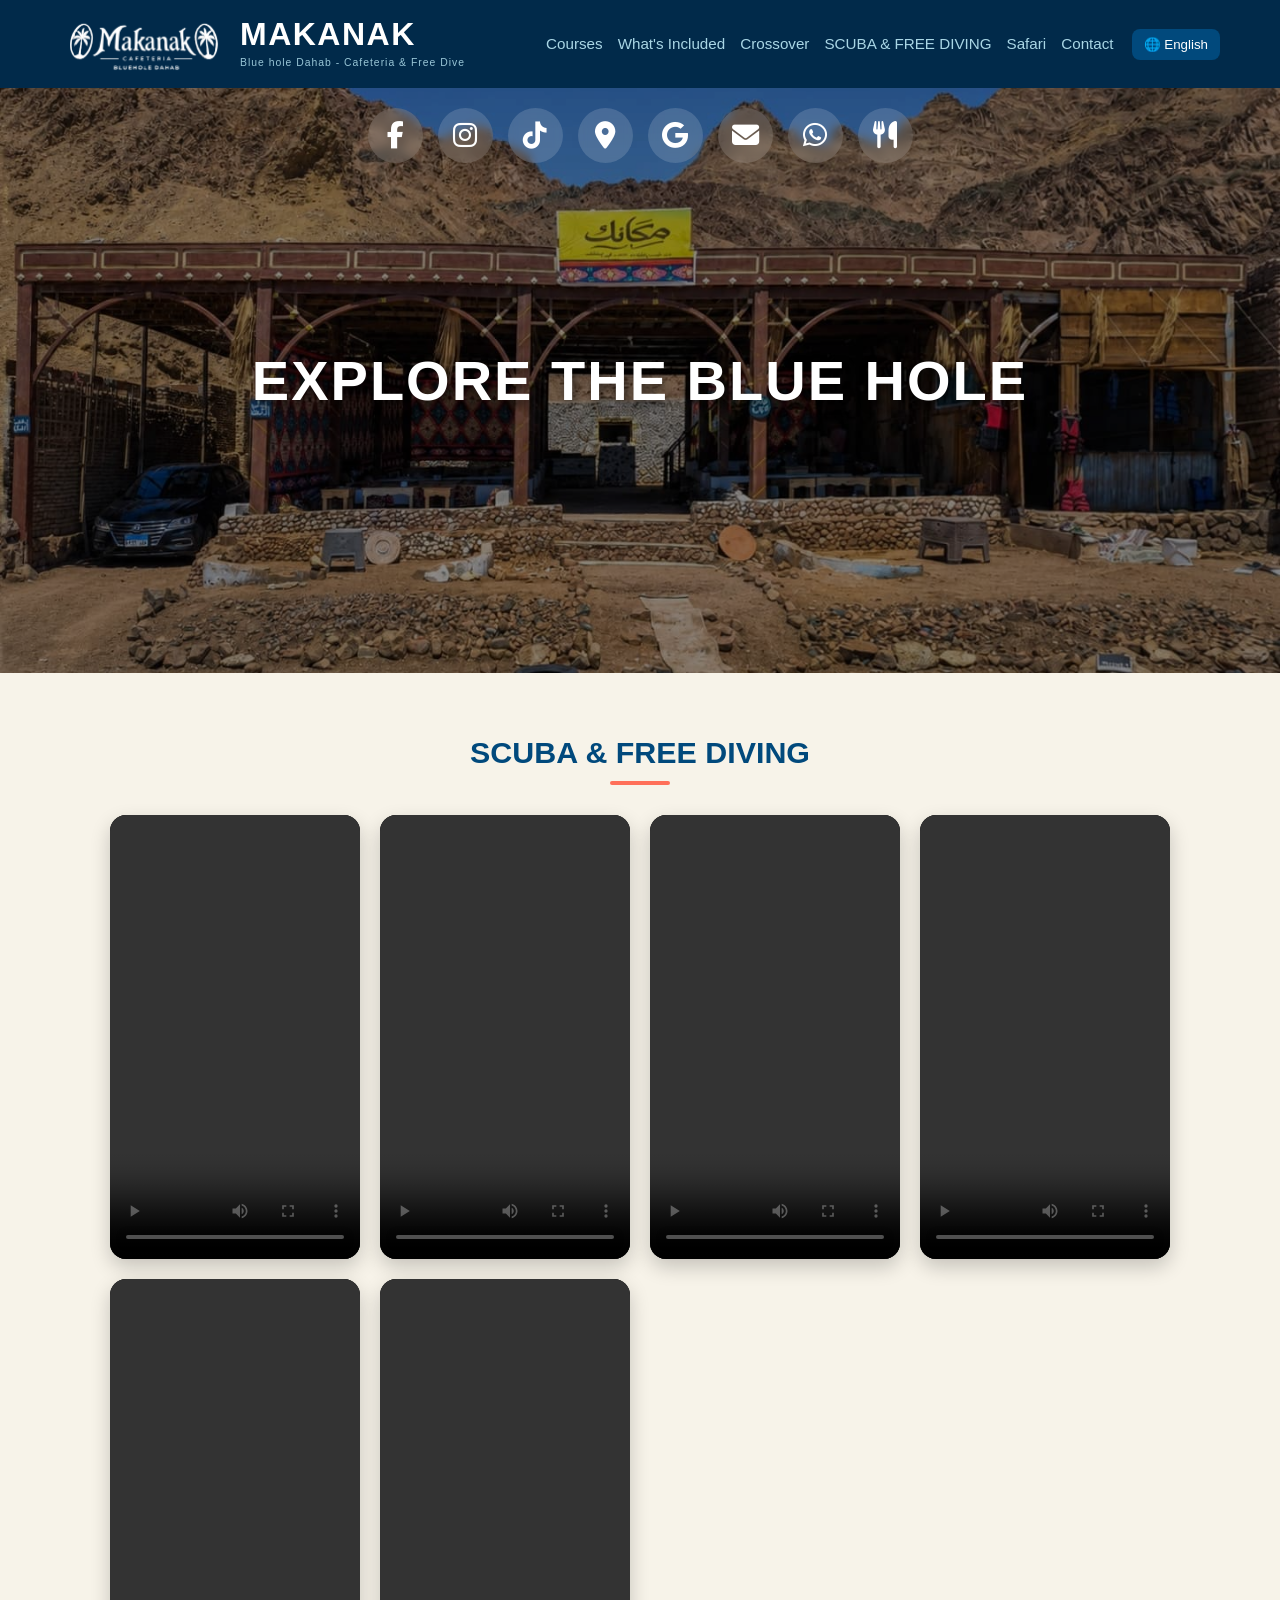
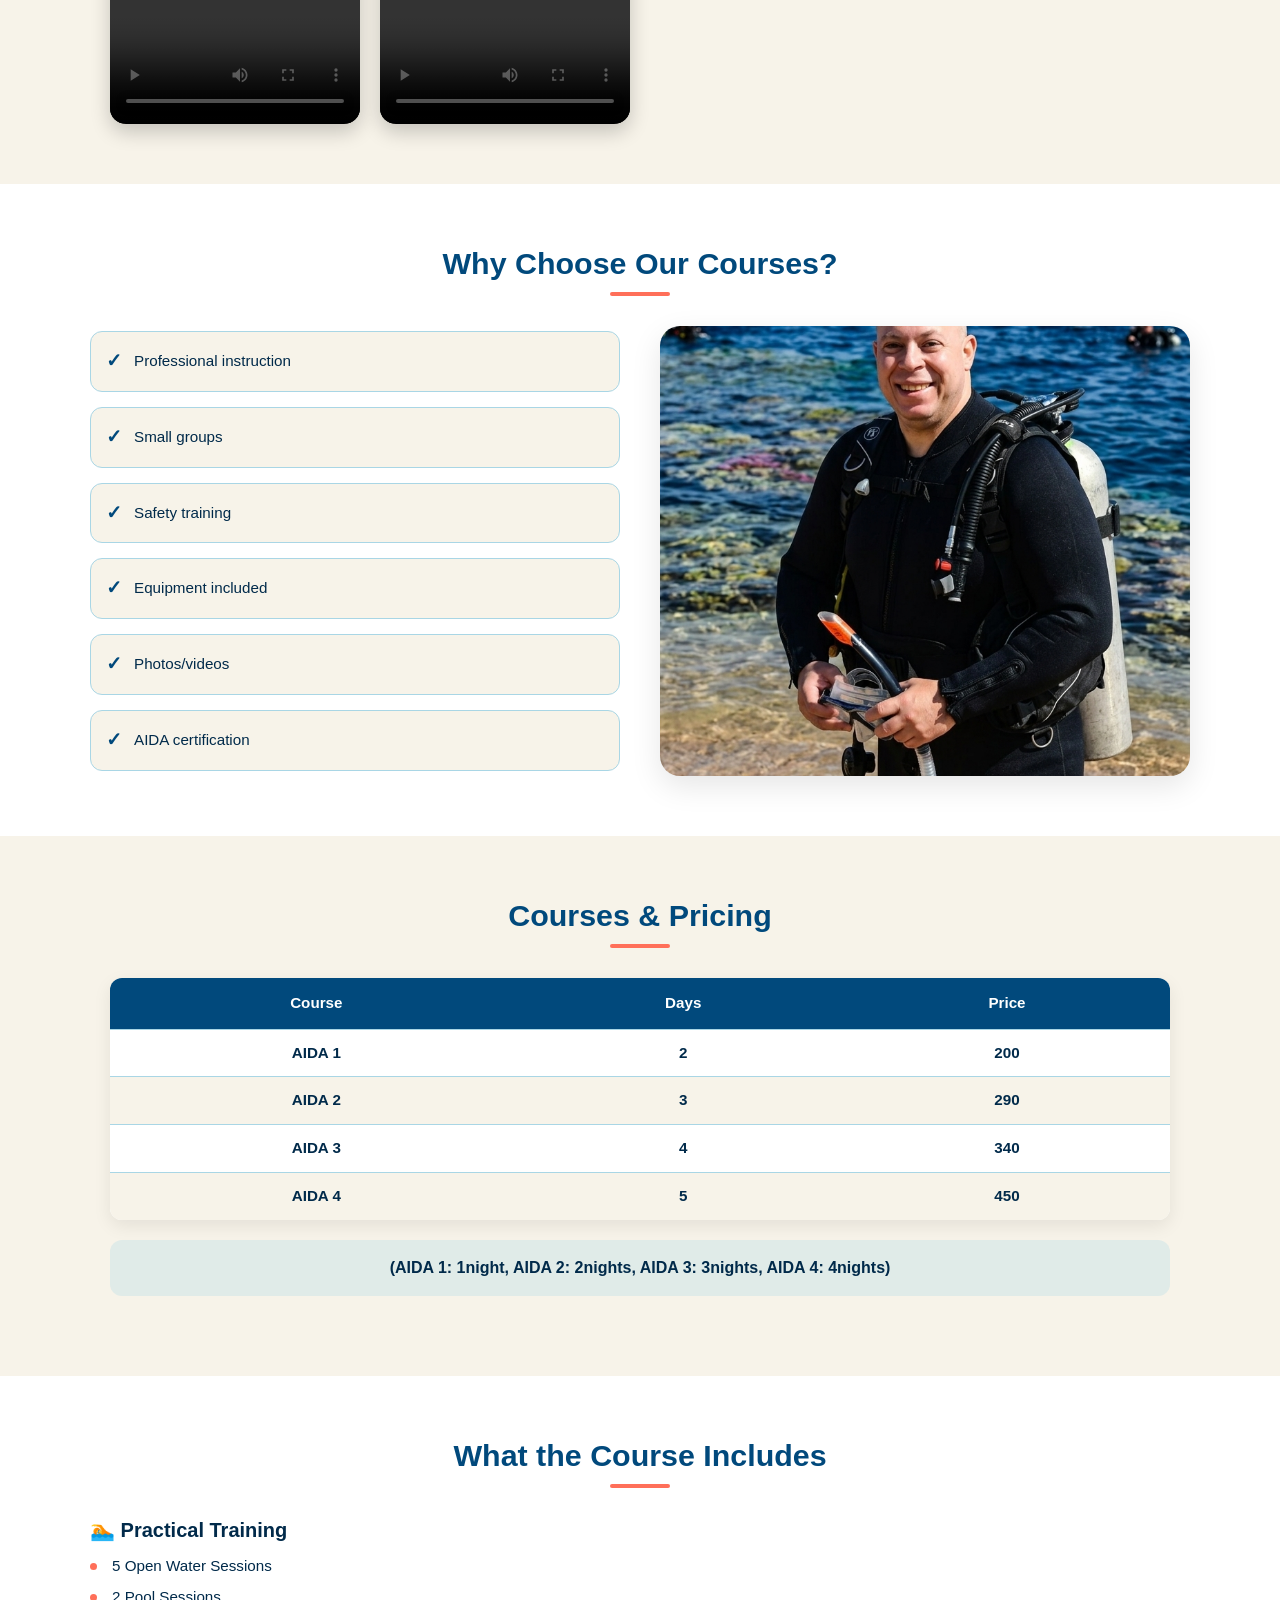
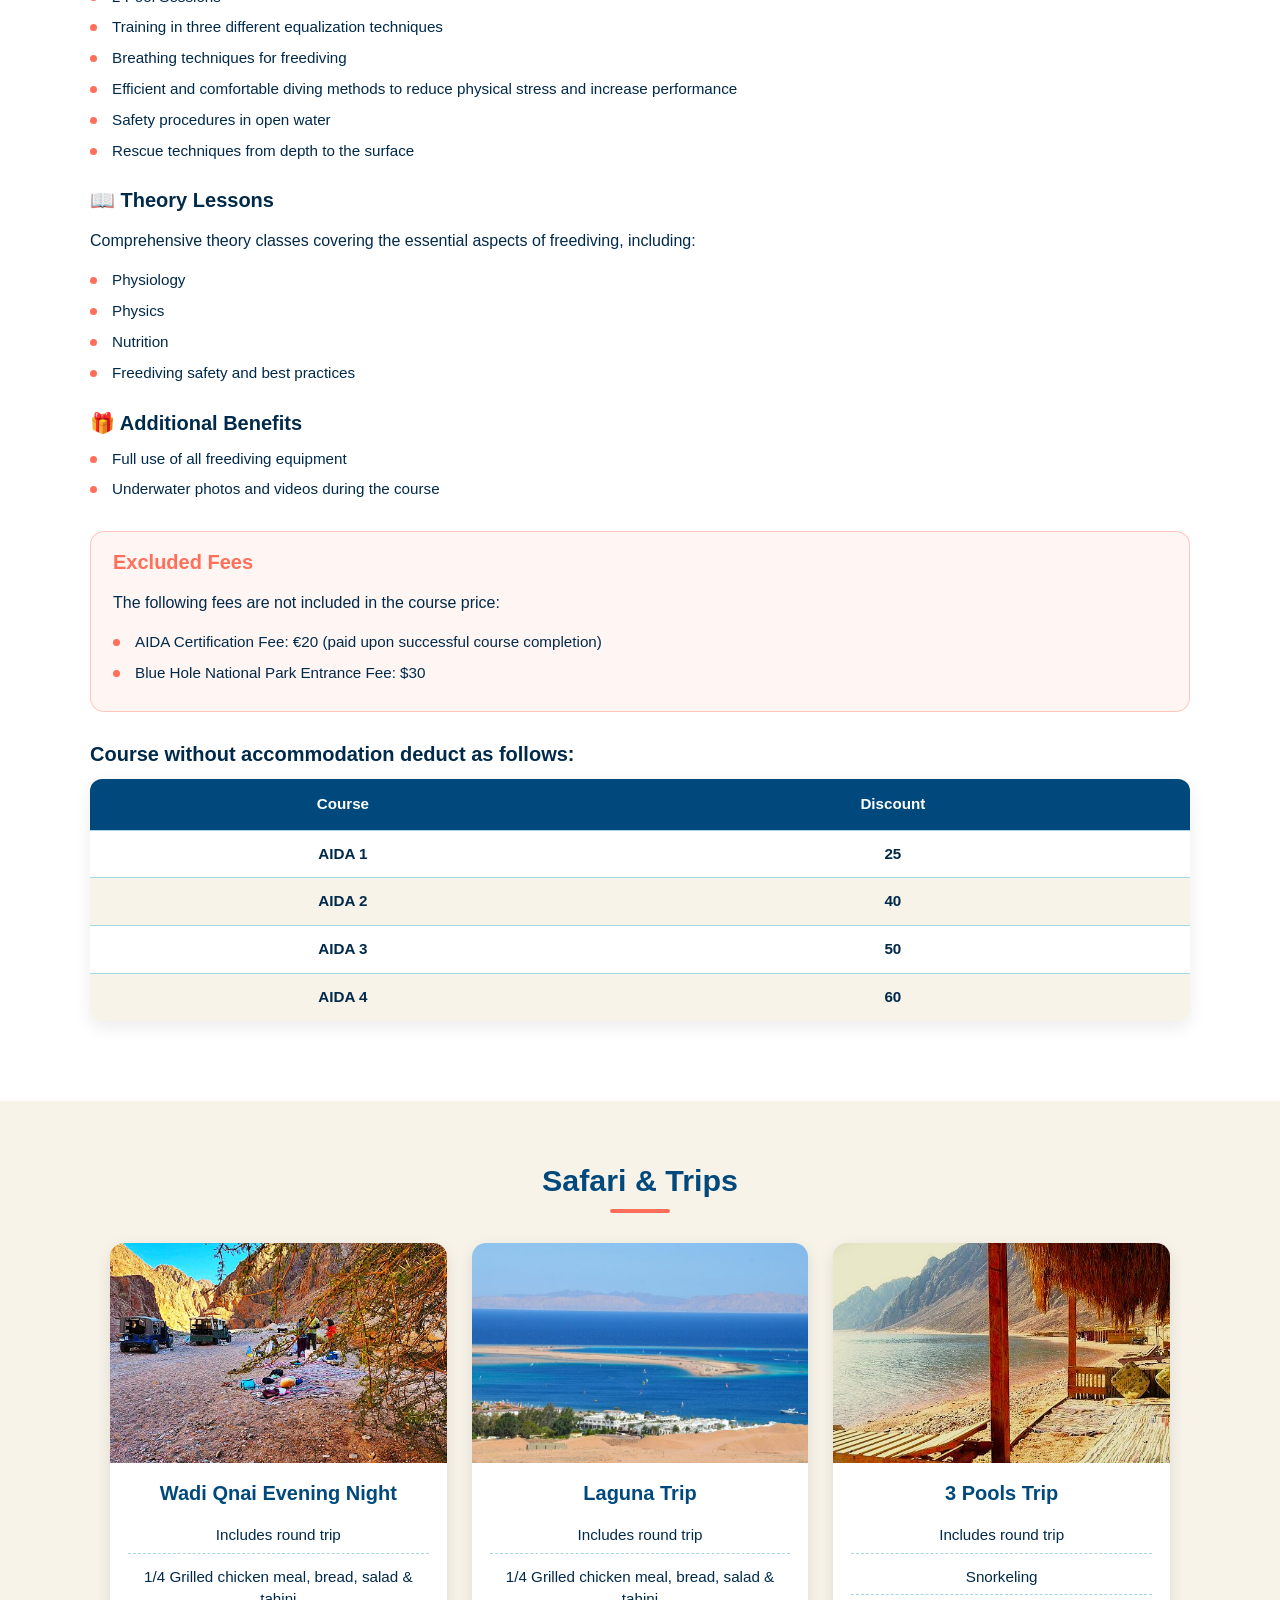
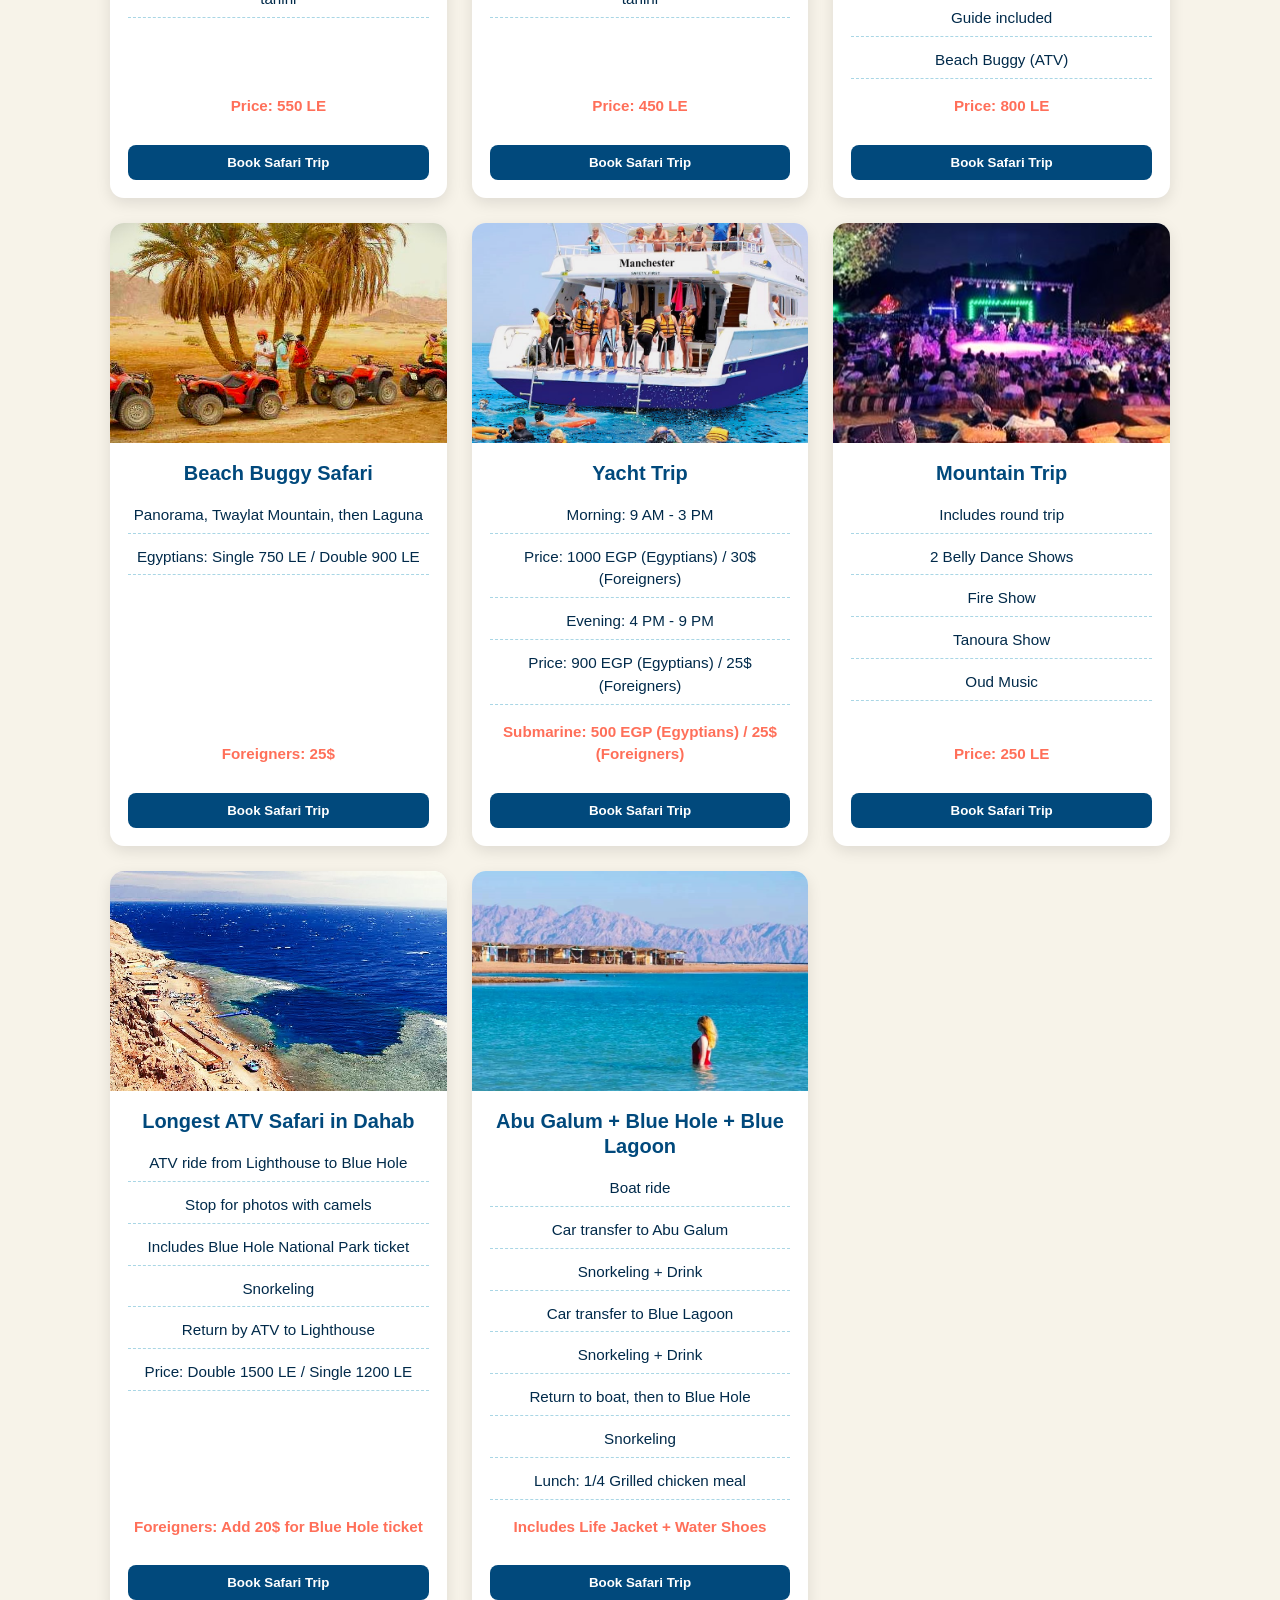
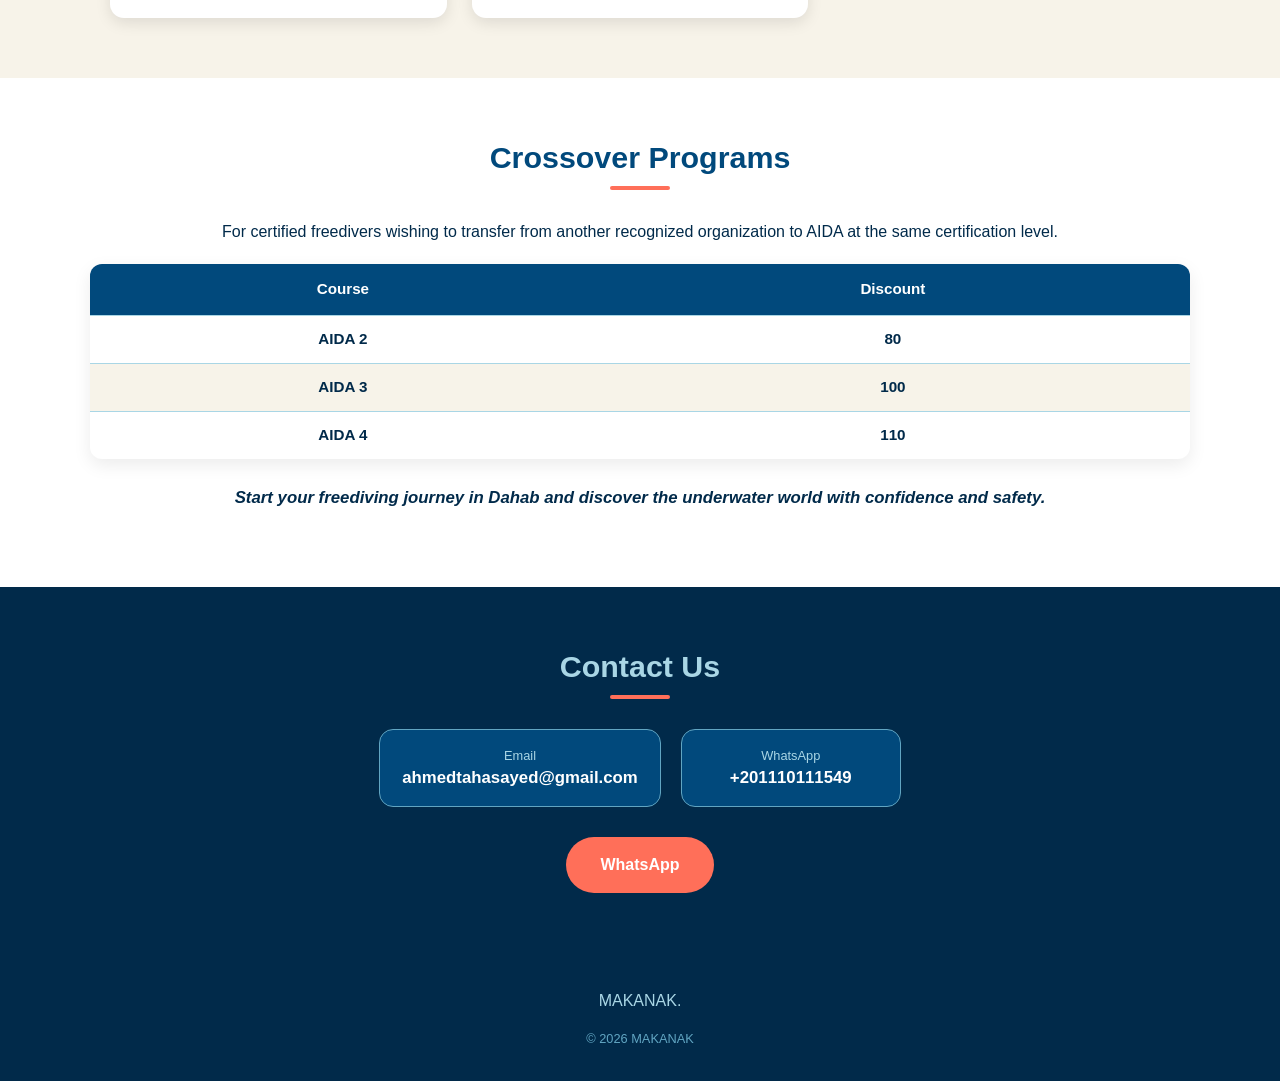
==== index.html @ e279ab14 "Add files via upload" ====
<!DOCTYPE html>
<html lang="en" dir="ltr">
<head>
<meta charset="UTF-8">
<meta name="viewport" content="width=device-width, initial-scale=1.0">
<title>MAKANAK | Freediving Courses</title>
<meta name="description" content="Discover MAKANAK in Dahab: Cafe, restaurant, and professional freediving courses. Safari trips, Blue Hole, snorkeling, and Red Sea activities.">
<meta name="keywords" content="Blue Hole, Dahab, Safari, Trips, Red Sea, Travel, Egypt, Sea, Diving, Freediving, Snorkeling, Cafe, Restaurant, Makanak, Abu Galum, Blue Lagoon, Twaylat Mountain, Sharm El Sheikh, Boat trips, Yacht, Dahab protectorates, Dahab restaurants, Dahab outings, Dahab nightlife, Dahab activities">
<link rel="canonical" href="https://www.planetdivers.com/index.html">
<link rel="alternate" hreflang="en" href="https://www.planetdivers.com/index.html"><link rel="alternate" hreflang="ar" href="https://www.planetdivers.com/ar.html"><link rel="alternate" hreflang="ru" href="https://www.planetdivers.com/ru.html"><link rel="alternate" hreflang="it" href="https://www.planetdivers.com/it.html"><link rel="alternate" hreflang="fr" href="https://www.planetdivers.com/fr.html"><link rel="alternate" hreflang="de" href="https://www.planetdivers.com/de.html"><link rel="alternate" hreflang="zh-Hans" href="https://www.planetdivers.com/zh.html"><link rel="alternate" hreflang="es" href="https://www.planetdivers.com/es.html"><link rel="alternate" hreflang="x-default" href="https://www.planetdivers.com/index.html">
<link rel="stylesheet" href="https://cdnjs.cloudflare.com/ajax/libs/font-awesome/6.4.0/css/all.min.css">
<link rel="stylesheet" href="css/style.css">
</head>
<body>

<header class="site-header">
  <div class="header-inner">
    <a href="index.html" class="logo">
      <img src="images/logo-icon.png" alt="Logo" class="logo-icon">
      <div class="logo-text">
        <span class="logo-main">MAKANAK</span>
        <span class="logo-sub">Blue hole Dahab - Cafeteria & Free Dive</span>
      </div>
    </a>
    <nav class="main-nav"><a href="#courses">Courses</a><a href="#includes">What's Included</a><a href="#crossover">Crossover</a><a href="#shorts">SCUBA & FREE DIVING</a><a href="#safari">Safari</a><a href="#contact">Contact</a></nav>
    <div class="lang-switcher"><button class="lang-toggle" aria-label="Language" onclick="document.getElementById('langMenu').classList.toggle('open')">🌐 English</button><div class="lang-menu" id="langMenu"><a href="index.html" class="active" hreflang="en">English</a><a href="ar.html" hreflang="ar">العربية</a><a href="ru.html" hreflang="ru">Русский</a><a href="it.html" hreflang="it">Italiano</a><a href="fr.html" hreflang="fr">Français</a><a href="de.html" hreflang="de">Deutsch</a><a href="zh.html" hreflang="zh-Hans">中文</a><a href="es.html" hreflang="es">Español</a></div></div>
    <button class="mobile-toggle" aria-label="Menu" onclick="document.getElementById('mobileNav').classList.toggle('open')">☰</button>
  </div>
  <nav class="mobile-nav" id="mobileNav"><a href="#courses">Courses</a><a href="#includes">What's Included</a><a href="#crossover">Crossover</a><a href="#shorts">SCUBA & FREE DIVING</a><a href="#safari">Safari</a><a href="#contact">Contact</a></nav>
</header>

<main>
  <section class="hero" id="home">
    
    <div class="social-hero">
      <a href="https://www.facebook.com/share/1BmH81bbUH/" target="_blank" class="tooltip-container" aria-label="Facebook">
        <i class="fab fa-facebook-f"></i>
        <span class="tooltip-text">Facebook</span>
      </a>
      <a href="https://www.instagram.com/atsmiabo?igsh=MXU1aW1ydHN0MGdsdg==" target="_blank" class="tooltip-container" aria-label="Instagram">
        <i class="fab fa-instagram"></i>
        <span class="tooltip-text">Instagram</span>
      </a>
      <a href="https://www.tiktok.com/@ahmedtaha5222?_r=1&_t=ZS-9883zJjl3cT" target="_blank" class="tooltip-container" aria-label="TikTok">
        <i class="fab fa-tiktok"></i>
        <span class="tooltip-text">TikTok</span>
      </a>
      <a href="https://maps.app.goo.gl/YeLti1DH81tJYVQF9?g_st=aw" target="_blank" class="tooltip-container" aria-label="Location">
        <i class="fas fa-map-marker-alt"></i>
        <span class="tooltip-text">Location</span>
      </a>
      <a href="https://share.google/L3e6XGfntB44pETMQ" target="_blank" class="tooltip-container" aria-label="Google">
        <i class="fab fa-google"></i>
        <span class="tooltip-text">Google</span>
      </a>
      <a href="mailto:ahmedtahasayed@gmail.com" class="tooltip-container" aria-label="Email">
        <i class="fas fa-envelope"></i>
        <span class="tooltip-text">Email</span>
      </a>
      <a href="https://wa.me/201110111549" target="_blank" class="tooltip-container" aria-label="WhatsApp">
        <i class="fab fa-whatsapp"></i>
        <span class="tooltip-text">WhatsApp</span>
      </a>
      <a href="#" onclick="openMenuLightbox(event)" class="tooltip-container menu-icon-btn" aria-label="Menu">
        <i class="fas fa-utensils"></i>
        <span class="tooltip-text">Food & Drink Menu</span>
      </a>
    </div>
    

    <div class="hero-slideshow">
      <div class="slide slide-1 active" style="background-image: url('images/hero-slide1.jpg');"><div class="slide-text"><h1>Explore the Blue Hole</h1></div></div><div class="slide slide-2" style="background-image: url('images/hero-slide2.jpg');"><div class="slide-text"><h1>Master Your Breath</h1></div></div><div class="slide slide-3" style="background-image: url('images/hero-slide3.jpg');"><div class="slide-text"><h1>Dive with Professionals</h1></div></div><div class="slide slide-4" style="background-image: url('images/hero-slide4.jpg');"><div class="slide-text"><h1>Relax at Our Cafeteria</h1></div></div><div class="slide slide-5" style="background-image: url('images/hero-slide5.jpg');"><div class="slide-text"><h1>Discover the Red Sea</h1></div></div><div class="slide slide-6" style="background-image: url('images/hero-slide6.jpg');"><div class="slide-text"><h1>Unforgettable Experience</h1></div></div><div class="slide slide-7" style="background-image: url('images/hero-slide7.jpg');"><div class="slide-text"><h1>Expert Instructors</h1></div></div><div class="slide slide-8" style="background-image: url('images/hero-slide8.jpg');"><div class="slide-text"><h1>Join Our Community</h1></div></div>
    </div>
  </section>

  <section class="section" id="shorts">
    <h2>SCUBA & FREE DIVING</h2>
    <div class="shorts-grid"><div class="short-card"><video src="images/short-1.mp4" preload="metadata" controls playsinline></video></div><div class="short-card"><video src="images/short-2.mp4" preload="metadata" controls playsinline></video></div><div class="short-card"><video src="images/short-3.mp4" preload="metadata" controls playsinline></video></div><div class="short-card"><video src="images/short-4.mp4" preload="metadata" controls playsinline></video></div><div class="short-card"><video src="images/short-5.mp4" preload="metadata" controls playsinline></video></div><div class="short-card"><video src="images/short-6.mp4" preload="metadata" controls playsinline></video></div></div>
  </section>

  <section class="section alt" id="why">
    <h2>Why Choose Our Courses?</h2>
    <div class="why-container">
       <div class="why-content">
          <div class="why-grid"><div class="why-card"><span class="check">✓</span><p>Professional instruction</p></div><div class="why-card"><span class="check">✓</span><p>Small groups</p></div><div class="why-card"><span class="check">✓</span><p>Safety training</p></div><div class="why-card"><span class="check">✓</span><p>Equipment included</p></div><div class="why-card"><span class="check">✓</span><p>Photos/videos</p></div><div class="why-card"><span class="check">✓</span><p>AIDA certification</p></div></div>
       </div>
       <div class="why-image-wrapper">
          <img src="images/why-divers.png" alt="Diving Professionals">
       </div>
    </div>
  </section>

  <section class="section" id="courses">
    <h2>Courses & Pricing</h2>
    <table class="price-table"><thead><tr><th>Course</th><th>Days</th><th>Price</th></tr></thead><tbody><tr><td>AIDA 1</td><td>2</td><td>200</td></tr><tr><td>AIDA 2</td><td>3</td><td>290</td></tr><tr><td>AIDA 3</td><td>4</td><td>340</td></tr><tr><td>AIDA 4</td><td>5</td><td>450</td></tr></tbody></table>
    <p class="note-box">(AIDA 1: 1night, AIDA 2: 2nights, AIDA 3: 3nights, AIDA 4: 4nights)</p>
  </section>

  <section class="section alt" id="includes">
    <h2>What the Course Includes</h2>

    <h3>🏊 Practical Training</h3>
    <ul class="bullets"><li>5 Open Water Sessions</li><li>2 Pool Sessions</li><li>Training in three different equalization techniques</li><li>Breathing techniques for freediving</li><li>Efficient and comfortable diving methods to reduce physical stress and increase performance</li><li>Safety procedures in open water</li><li>Rescue techniques from depth to the surface</li></ul>

    <h3>📖 Theory Lessons</h3>
    <p>Comprehensive theory classes covering the essential aspects of freediving, including:</p>
    <ul class="bullets"><li>Physiology</li><li>Physics</li><li>Nutrition</li><li>Freediving safety and best practices</li></ul>

    <h3>🎁 Additional Benefits</h3>
    <ul class="bullets"><li>Full use of all freediving equipment</li><li>Underwater photos and videos during the course</li></ul>

    <div class="excluded-box">
      <h3>Excluded Fees</h3>
      <p>The following fees are not included in the course price:</p>
      <ul class="bullets"><li>AIDA Certification Fee: €20 (paid upon successful course completion)</li><li>Blue Hole National Park Entrance Fee: $30</li></ul>
    </div>

    <h3>Course without accommodation deduct as follows:</h3>
    <table class="price-table"><thead><tr><th>Course</th><th>Discount</th></tr></thead><tbody><tr><td>AIDA 1</td><td>25</td></tr><tr><td>AIDA 2</td><td>40</td></tr><tr><td>AIDA 3</td><td>50</td></tr><tr><td>AIDA 4</td><td>60</td></tr></tbody></table>
  </section>

  <section class="section" id="safari">
    <h2>Safari & Trips</h2>
    <div class="safari-grid">
        <div class="safari-card" onclick="openBooking('Wadi Qnai Evening Night')">
          <img src="images/safari-1.jpg" alt="Wadi Qnai Evening Night">
          <div class="safari-info">
            <h3>Wadi Qnai Evening Night</h3>
            <p>Includes round trip</p><p>1/4 Grilled chicken meal, bread, salad & tahini</p><p>Price: 550 LE</p>
            <button class="book-now-btn">Book Safari Trip</button>
          </div>
        </div>
        
        <div class="safari-card" onclick="openBooking('Laguna Trip')">
          <img src="images/safari-2.jpg" alt="Laguna Trip">
          <div class="safari-info">
            <h3>Laguna Trip</h3>
            <p>Includes round trip</p><p>1/4 Grilled chicken meal, bread, salad & tahini</p><p>Price: 450 LE</p>
            <button class="book-now-btn">Book Safari Trip</button>
          </div>
        </div>
        
        <div class="safari-card" onclick="openBooking('3 Pools Trip')">
          <img src="images/safari-3.jpg" alt="3 Pools Trip">
          <div class="safari-info">
            <h3>3 Pools Trip</h3>
            <p>Includes round trip</p><p>Snorkeling</p><p>Guide included</p><p>Beach Buggy (ATV)</p><p>Price: 800 LE</p>
            <button class="book-now-btn">Book Safari Trip</button>
          </div>
        </div>
        
        <div class="safari-card" onclick="openBooking('Beach Buggy Safari')">
          <img src="images/safari-4.jpg" alt="Beach Buggy Safari">
          <div class="safari-info">
            <h3>Beach Buggy Safari</h3>
            <p>Panorama, Twaylat Mountain, then Laguna</p><p>Egyptians: Single 750 LE / Double 900 LE</p><p>Foreigners: 25$</p>
            <button class="book-now-btn">Book Safari Trip</button>
          </div>
        </div>
        
        <div class="safari-card" onclick="openBooking('Yacht Trip')">
          <img src="images/safari-5.jpg" alt="Yacht Trip">
          <div class="safari-info">
            <h3>Yacht Trip</h3>
            <p>Morning: 9 AM - 3 PM</p><p>Price: 1000 EGP (Egyptians) / 30$ (Foreigners)</p><p>Evening: 4 PM - 9 PM</p><p>Price: 900 EGP (Egyptians) / 25$ (Foreigners)</p><p>Submarine: 500 EGP (Egyptians) / 25$ (Foreigners)</p>
            <button class="book-now-btn">Book Safari Trip</button>
          </div>
        </div>
        
        <div class="safari-card" onclick="openBooking('Mountain Trip')">
          <img src="images/safari-6.jpg" alt="Mountain Trip">
          <div class="safari-info">
            <h3>Mountain Trip</h3>
            <p>Includes round trip</p><p>2 Belly Dance Shows</p><p>Fire Show</p><p>Tanoura Show</p><p>Oud Music</p><p>Price: 250 LE</p>
            <button class="book-now-btn">Book Safari Trip</button>
          </div>
        </div>
        
        <div class="safari-card" onclick="openBooking('Longest ATV Safari in Dahab')">
          <img src="images/safari-7.jpg" alt="Longest ATV Safari in Dahab">
          <div class="safari-info">
            <h3>Longest ATV Safari in Dahab</h3>
            <p>ATV ride from Lighthouse to Blue Hole</p><p>Stop for photos with camels</p><p>Includes Blue Hole National Park ticket</p><p>Snorkeling</p><p>Return by ATV to Lighthouse</p><p>Price: Double 1500 LE / Single 1200 LE</p><p>Foreigners: Add 20$ for Blue Hole ticket</p>
            <button class="book-now-btn">Book Safari Trip</button>
          </div>
        </div>
        
        <div class="safari-card" onclick="openBooking('Abu Galum + Blue Hole + Blue Lagoon')">
          <img src="images/safari-8.jpg" alt="Abu Galum + Blue Hole + Blue Lagoon">
          <div class="safari-info">
            <h3>Abu Galum + Blue Hole + Blue Lagoon</h3>
            <p>Boat ride</p><p>Car transfer to Abu Galum</p><p>Snorkeling + Drink</p><p>Car transfer to Blue Lagoon</p><p>Snorkeling + Drink</p><p>Return to boat, then to Blue Hole</p><p>Snorkeling</p><p>Lunch: 1/4 Grilled chicken meal</p><p>Includes Life Jacket + Water Shoes</p>
            <button class="book-now-btn">Book Safari Trip</button>
          </div>
        </div>
        </div>
  </section>

  <section class="section alt" id="crossover">
    <h2>Crossover Programs</h2>
    <p class="center-text">For certified freedivers wishing to transfer from another recognized organization to AIDA at the same certification level.</p>
    <table class="price-table"><thead><tr><th>Course</th><th>Discount</th></tr></thead><tbody><tr><td>AIDA 2</td><td>80</td></tr><tr><td>AIDA 3</td><td>100</td></tr><tr><td>AIDA 4</td><td>110</td></tr></tbody></table>
    <p class="closing-line">Start your freediving journey in Dahab and discover the underwater world with confidence and safety.</p>
  </section>

  <section class="section contact" id="contact">
    <h2>Contact Us</h2>
    <div class="contact-grid">
      <a class="contact-chip" href="mailto:ahmedtahasayed@gmail.com">
        <span class="chip-label">Email</span>
        <span class="chip-value">ahmedtahasayed@gmail.com</span>
      </a>
      <a class="contact-chip" href="https://wa.me/201110111549" target="_blank">
        <span class="chip-label">WhatsApp</span>
        <span class="chip-value">+201110111549</span>
      </a>
    </div>
    <a class="btn-cta" href="https://wa.me/201110111549" target="_blank">WhatsApp</a>
  </section>
</main>

<footer class="site-footer">
  <p>MAKANAK.</p>
  <p class="copyright">© <span id="year"></span> MAKANAK</p>
</footer>


    <div id="menuLightbox" class="lightbox">
      <span class="close-lightbox" onclick="closeMenuLightbox()">×</span>
      <div class="lightbox-content">
        <a class="lightbox-prev" onclick="changeMenuImage(-1)">❮</a>
        <img id="lightboxImg" src="images/menu1.jpg" alt="Menu">
        <a class="lightbox-next" onclick="changeMenuImage(1)">❯</a>
      </div>
    </div>
    

<div id="bookingModal" class="lightbox">
  <div class="lightbox-content booking-modal-content">
    <span class="close-lightbox" onclick="closeBooking()">×</span>
    <h2 id="bookingTripTitle">Book Safari Trip</h2>

    <form action="YOUR_EMAIL_LINK" method="POST" class="booking-form">
      <input type="hidden" name="Trip_Name" id="tripNameInput">

      <label>Trip Date:</label>
      <input type="date" name="Date" required>

      <label>Full Name:</label>
      <input type="text" name="Full_Name" required>

      <label>Phone Number:</label>
      <input type="tel" name="Phone_Number" required>

      <label>WhatsApp Number:</label>
      <input type="tel" name="WhatsApp_Number" required>

      <button type="button" class="instapay-btn" onclick="copyInstaPay('ahmed.taha.sayed@instapay')">
        <i class="fas fa-wallet"></i> Pay via InstaPay
      </button>

      <button type="submit" class="btn-cta submit-btn">Done (Confirm Booking)</button>
    </form>
  </div>
</div>

<div id="toastMessage" class="toast-msg">InstaPay address copied successfully!</div>

<audio id="bgMusic" src="images/bg-music.mp3" loop preload="auto"></audio>

<script src="js/script.js"></script>
<script>
  document.addEventListener("DOMContentLoaded", function() {
      var audio = document.getElementById("bgMusic");
      if(audio) {
          audio.volume = 0.15;
          var playPromise = audio.play();
          if (playPromise !== undefined) {
              playPromise.catch(function(error) {
                  var startAudio = function() {
                      audio.play();
                      document.removeEventListener('click', startAudio);
                      document.removeEventListener('scroll', startAudio);
                      document.removeEventListener('touchstart', startAudio);
                  };
                  document.addEventListener('click', startAudio);
                  document.addEventListener('scroll', startAudio);
                  document.addEventListener('touchstart', startAudio);
              });
          }
      }
  });
</script>

</body>
</html>
---- css/style.css ----
:root {
  --deep-blue: #012a4a;
  --ocean-blue: #01497c;
  --mid-blue: #2a6f97;
  --aqua: #61a5c2;
  --pale-aqua: #a9d6e5;
  --coral: #ff6f59;
  --sand: #f7f3e9;
  --white: #ffffff;
}

* { box-sizing: border-box; }

body {
  margin: 0;
  font-family: "Segoe UI", Tahoma, Geneva, Verdana, sans-serif;
  background: var(--sand);
  color: var(--deep-blue);
  line-height: 1.5;
}

html[dir="rtl"] body { font-family: "Segoe UI", Tahoma, "Noto Sans Arabic", sans-serif; }
img { max-width: 100%; display: block; }
h1, h2, h3 { line-height: 1.25; margin: 0 0 12px; }
h2 { font-size: 1.9rem; text-align: center; color: var(--ocean-blue); margin-bottom: 6px; }
h2::after { content: ""; display: block; width: 60px; height: 4px; background: var(--coral); margin: 10px auto 30px; border-radius: 2px; }
h3 { font-size: 1.25rem; margin-top: 26px; }
a { color: inherit; text-decoration: none; }

/* ---------------- HEADER & LOGO ---------------- */
.site-header { background: var(--deep-blue); position: sticky; top: 0; z-index: 100; }
.header-inner { max-width: 1200px; margin: 0 auto; display: flex; align-items: center; gap: 18px; padding: 14px 20px; }

.logo {
  color: var(--white);
  display: flex;
  align-items: center;
  gap: 15px;
  text-decoration: none;
}
.logo-icon { height: 60px; width: auto; object-fit: contain; }
.logo-text { display: flex; flex-direction: column; justify-content: center; align-items: flex-start; }

.logo-main {
  font-weight: 900;
  font-size: 2rem;
  line-height: 1;
  letter-spacing: 1.5px;
  white-space: nowrap;
}
.logo-sub {
  font-weight: 300;
  font-size: 0.65rem;
  color: var(--pale-aqua);
  margin-top: 5px;
  letter-spacing: 1px;
  white-space: nowrap;
  opacity: 0.9;
}

.main-nav { display: none; gap: 15px; margin-inline-start: auto; }
.main-nav a { color: var(--pale-aqua); font-size: 0.95rem; }
.main-nav a:hover { color: var(--white); }

@media (min-width: 900px) { .main-nav { display: flex; } .mobile-toggle { display: none !important; } }
.mobile-toggle { background: none; border: none; color: var(--white); font-size: 1.4rem; cursor: pointer; margin-inline-start: auto; }
.mobile-nav { display: none; flex-direction: column; background: var(--ocean-blue); padding: 10px 20px; }
.mobile-nav.open { display: flex; }
.mobile-nav a { color: var(--pale-aqua); padding: 10px 0; border-bottom: 1px solid rgba(255,255,255,0.08); }

@media (max-width: 600px) {
  .logo { gap: 10px; }
  .logo-icon { height: 45px; }
  .logo-main { font-size: 1.4rem; }
  .logo-sub { font-size: 0.55rem; white-space: normal; line-height: 1.3; }
}

/* Language switcher */
.lang-switcher { position: relative; }
.lang-toggle { background: var(--ocean-blue); color: var(--white); border: none; padding: 8px 12px; border-radius: 8px; cursor: pointer; }
.lang-menu { display: none; position: absolute; top: 110%; inset-inline-end: 0; background: var(--white); border-radius: 10px; box-shadow: 0 8px 24px rgba(0,0,0,0.18); min-width: 150px; overflow: hidden;}
.lang-menu.open { display: block; }
.lang-menu a { display: block; padding: 10px 16px; color: var(--deep-blue); font-size: 0.9rem; }
.lang-menu a:hover { background: var(--sand); }
.lang-menu a.active { font-weight: 700; color: var(--ocean-blue); }

/* ---------------- HERO SLIDESHOW ---------------- */
.hero { position: relative; height: 65vh; min-height: 400px; overflow: hidden; background: var(--deep-blue); }
.hero-slideshow { position: absolute; top: 0; left: 0; width: 100%; height: 100%; }
.slide { position: absolute; top: 0; left: 0; width: 100%; height: 100%; background-size: cover; background-position: center; opacity: 0; transition: opacity 1.5s ease-in-out; }
.slide.active { opacity: 1; z-index: 2; }
.slide::after { content: ''; position: absolute; top: 0; left: 0; width: 100%; height: 100%; background: rgba(0, 0, 0, 0.45); }
.slide-text { position: absolute; top: 50%; left: 50%; transform: translate(-50%, -50%); z-index: 3; width: 90%; text-align: center; }
.slide-text h1 { color: var(--white); font-size: 3.5rem; font-weight: 800; text-transform: uppercase; letter-spacing: 2px; text-shadow: 2px 4px 10px rgba(0,0,0,0.6); margin: 0; }
@media (max-width: 768px) { .slide-text h1 { font-size: 2.2rem; } }

/* ---------------- SOCIAL ICONS & TOOLTIPS ---------------- */
.social-hero { position: absolute; top: 20px; left: 0; width: 100%; display: flex; justify-content: center; gap: 15px; z-index: 10; flex-wrap: wrap;}
.social-hero a { background: rgba(255, 255, 255, 0.15); color: var(--white); width: 55px; height: 55px; border-radius: 50%; display: flex; align-items: center; justify-content: center; font-size: 1.7rem; backdrop-filter: blur(5px); transition: background 0.3s, transform 0.3s; text-decoration: none;}
.social-hero a:hover { background: var(--coral); transform: translateY(-3px); }

.tooltip-container { position: relative; }
.tooltip-container .tooltip-text {
  visibility: hidden;
  background-color: rgba(0, 0, 0, 0.85);
  color: #fff;
  text-align: center;
  padding: 6px 10px;
  border-radius: 6px;
  position: absolute;
  z-index: 100;
  bottom: -40px;
  left: 50%;
  transform: translateX(-50%);
  white-space: nowrap;
  font-size: 0.85rem;
  font-family: "Segoe UI", sans-serif;
  opacity: 0;
  transition: opacity 0.3s;
  pointer-events: none;
}
.tooltip-container:hover .tooltip-text,
.tooltip-container:active .tooltip-text {
  visibility: visible;
  opacity: 1;
}

/* ---------------- LIGHTBOX (Menu & Booking Modal) ---------------- */
.lightbox {
  display: none;
  position: fixed;
  z-index: 9999;
  left: 0;
  top: 0;
  width: 100%;
  height: 100%;
  background-color: rgba(0, 0, 0, 0.9);
  align-items: center;
  justify-content: center;
}
.lightbox-content {
  position: relative;
  max-width: 90%;
  max-height: 90%;
  display: flex;
  align-items: center;
  justify-content: center;
}
.lightbox-content img {
  max-width: 100%;
  max-height: 85vh;
  border-radius: 8px;
  box-shadow: 0 4px 15px rgba(0,0,0,0.5);
}
.close-lightbox {
  position: absolute;
  top: 10px;
  right: 20px;
  color: #a3a3a3;
  font-size: 40px;
  font-weight: bold;
  cursor: pointer;
  z-index: 10000;
  transition: 0.3s;
}
.close-lightbox:hover { color: var(--coral); }

.lightbox-prev, .lightbox-next {
  cursor: pointer;
  position: absolute;
  top: 50%;
  width: auto;
  padding: 16px;
  margin-top: -22px;
  color: white;
  font-weight: bold;
  font-size: 24px;
  transition: 0.6s ease;
  border-radius: 0 3px 3px 0;
  user-select: none;
  background-color: rgba(0,0,0,0.4);
}
.lightbox-prev { left: -10px; border-radius: 3px 0 0 3px; }
.lightbox-next { right: -10px; border-radius: 0 3px 3px 0; }
.lightbox-prev:hover, .lightbox-next:hover { background-color: rgba(0,0,0,0.8); }

@media (min-width: 768px) {
  .lightbox-prev { left: -50px; }
  .lightbox-next { right: -50px; }
}

/* ---------------- SECTIONS ---------------- */
.section { max-width: 1100px; margin: 0 auto; padding: 60px 20px; }
.section.alt { max-width: none; background: var(--white); }
.section.alt > * { max-width: 1100px; margin-left: auto; margin-right: auto; }
.center-text { text-align: center; max-width: 720px; margin: 0 auto 20px; }
.closing-line { text-align: center; font-style: italic; margin-top: 26px; font-size: 1.05rem; font-weight: bold; }

.why-container { display: flex; gap: 40px; align-items: center; }
.why-content { flex: 1; }
.why-grid { display: grid; grid-template-columns: 1fr; gap: 15px; }
.why-card { background: var(--sand); border: 1px solid var(--pale-aqua); border-radius: 12px; padding: 15px; display: flex; gap: 12px; align-items: center; }
.why-card .check { color: var(--ocean-blue); font-weight: 900; font-size: 1.2rem; }
.why-card p { margin: 0; font-size: 0.95rem; }
.why-image-wrapper { flex: 1; text-align: center; }
.why-image-wrapper img { width: 100%; max-height: 450px; object-fit: cover; border-radius: 20px; box-shadow: 0 10px 30px rgba(0,0,0,0.1); }
@media (max-width: 800px) { .why-container { flex-direction: column-reverse; } }

.shorts-grid {
  display: grid;
  grid-template-columns: repeat(auto-fit, minmax(200px, 1fr));
  gap: 20px;
  justify-content: start;
  direction: ltr;
}
.short-card {
  position: relative;
  width: 100%;
  aspect-ratio: 9 / 16;
  border-radius: 16px;
  overflow: hidden;
  box-shadow: 0 8px 20px rgba(0,0,0,0.2);
  background: #000;
}
.short-card video {
  position: absolute;
  top: 0;
  left: 0;
  width: 100%;
  height: 100%;
  object-fit: cover;
}

/* ---------------- SAFARI CARDS & BOOKING ---------------- */
.safari-grid { display: grid; grid-template-columns: repeat(auto-fit, minmax(280px, 1fr)); gap: 25px; }
.safari-card {
  border-radius: 14px;
  overflow: hidden;
  background: var(--white);
  box-shadow: 0 5px 15px rgba(0,0,0,0.1);
  display: flex;
  flex-direction: column;
  cursor: pointer;
}
.safari-card img {
  width: 100%;
  height: 220px;
  object-fit: cover;
  transition: transform 0.4s;
}
.safari-card:hover img { transform: scale(1.05); }

.safari-info {
  padding: 18px;
  flex-grow: 1;
  display: flex;
  flex-direction: column;
}
.safari-info h3 {
  color: var(--ocean-blue); font-size: 1.25rem;
  margin-top: 0; margin-bottom: 12px; text-align: center;
}
.safari-info p {
  margin: 6px 0; font-size: 0.95rem; color: var(--deep-blue);
  text-align: center; border-bottom: 1px dashed var(--pale-aqua);
  padding-bottom: 6px;
}
.safari-info p:nth-last-child(2) {
  border-bottom: none; font-weight: 800; color: var(--coral);
  margin-top: auto; padding-top: 10px;
}
.book-now-btn {
  background-color: var(--ocean-blue); color: var(--white);
  border: none; padding: 10px; border-radius: 8px;
  cursor: pointer; font-weight: bold; margin-top: 15px;
  width: 100%; transition: 0.3s;
}
.book-now-btn:hover { background-color: var(--coral); }

/* Booking Modal Form */
.booking-modal-content {
  background: var(--white); padding: 30px; border-radius: 15px;
  width: 90%; max-width: 500px; display: block;
}
.booking-modal-content h2 { margin-top: 0; color: var(--ocean-blue); font-size: 1.5rem; text-align: center;}
.booking-form { display: flex; flex-direction: column; gap: 12px; text-align: start; }
.booking-form label { font-weight: bold; color: var(--deep-blue); font-size: 0.95rem; }
.booking-form input {
  padding: 12px; border: 1px solid var(--pale-aqua);
  border-radius: 8px; font-size: 1rem;
}
.submit-btn { width: 100%; border: none; font-size: 1.1rem; margin-top: 10px; cursor: pointer;}

/* InstaPay Button & Toast */
.instapay-btn {
  background-color: #6C0EB2; color: #ffffff;
  border: none; padding: 14px; font-size: 1rem;
  font-weight: bold; border-radius: 8px;
  cursor: pointer; transition: 0.3s;
  display: flex; align-items: center; justify-content: center; gap: 10px;
}
.instapay-btn:hover { background-color: #550a8c; }

.toast-msg {
  visibility: hidden; min-width: 250px; background-color: #333; color: #fff;
  text-align: center; border-radius: 8px; padding: 12px;
  position: fixed; z-index: 10000; left: 50%; bottom: 30px;
  transform: translateX(-50%); font-size: 0.9rem;
  opacity: 0; transition: opacity 0.5s, bottom 0.5s;
}
.toast-msg.show { visibility: visible; opacity: 1; bottom: 50px; }

/* Bullets and Includes Section */
.bullets { list-style: none; margin: 10px 0 0; padding: 0; }
.bullets li { position: relative; padding-inline-start: 22px; margin-bottom: 8px; font-size: 0.95rem; font-weight: 500;}
.bullets li::before { content: ""; position: absolute; inset-inline-start: 0; top: 8px; width: 7px; height: 7px; background: var(--coral); border-radius: 50%; }
.excluded-box { margin-top: 30px; margin-bottom: 30px; background: rgba(255,111,89,0.07); border: 1px solid rgba(255,111,89,0.35); border-radius: 14px; padding: 18px 22px; }
.excluded-box h3 { color: var(--coral); margin-top: 0; }

/* Tables & Contact */
.price-table { width: 100%; border-collapse: collapse; margin: 0 auto 20px; background: var(--white); border-radius: 12px; overflow: hidden; box-shadow: 0 6px 18px rgba(0,0,0,0.08); }
.price-table th { background: var(--ocean-blue); color: var(--white); padding: 14px 10px; font-size: 0.95rem; }
.price-table td { padding: 12px 10px; text-align: center; border-top: 1px solid var(--pale-aqua); font-size: 0.95rem; font-weight: bold;}
.price-table tbody tr:nth-child(even) { background: var(--sand); }
.note-box { background: rgba(169,214,229,0.3); border-radius: 12px; padding: 16px; text-align: center; margin-bottom: 20px; font-weight: bold;}
.btn-cta { display: inline-block; background: var(--coral); color: var(--white); font-weight: 700; padding: 16px 34px; border-radius: 30px; transition: 0.2s; }
.btn-cta:hover { transform: translateY(-2px); box-shadow: 0 10px 24px rgba(255,111,89,0.35); }

.section.contact { background: var(--deep-blue); color: var(--white); max-width: none;}
.section.contact > * { max-width: 1100px; margin-left: auto; margin-right: auto; }
.section.contact h2 { color: var(--pale-aqua); }
.contact-grid { display: flex; gap: 20px; flex-wrap: wrap; justify-content: center; margin-bottom: 30px; }
.contact-chip { background: var(--ocean-blue); border: 1px solid var(--aqua); border-radius: 14px; padding: 16px 22px; display: flex; flex-direction: column; min-width: 220px; align-items: center;}
.contact-chip .chip-label { color: var(--pale-aqua); font-size: 0.8rem; }
.contact-chip .chip-value { color: var(--white); font-size: 1.05rem; font-weight: 600; }
.section.contact .btn-cta { display: block; width: fit-content; margin: 0 auto; }

.site-footer { background: var(--deep-blue); color: var(--pale-aqua); text-align: center; padding: 20px; }
.copyright { color: var(--aqua); font-size: 0.8rem; }
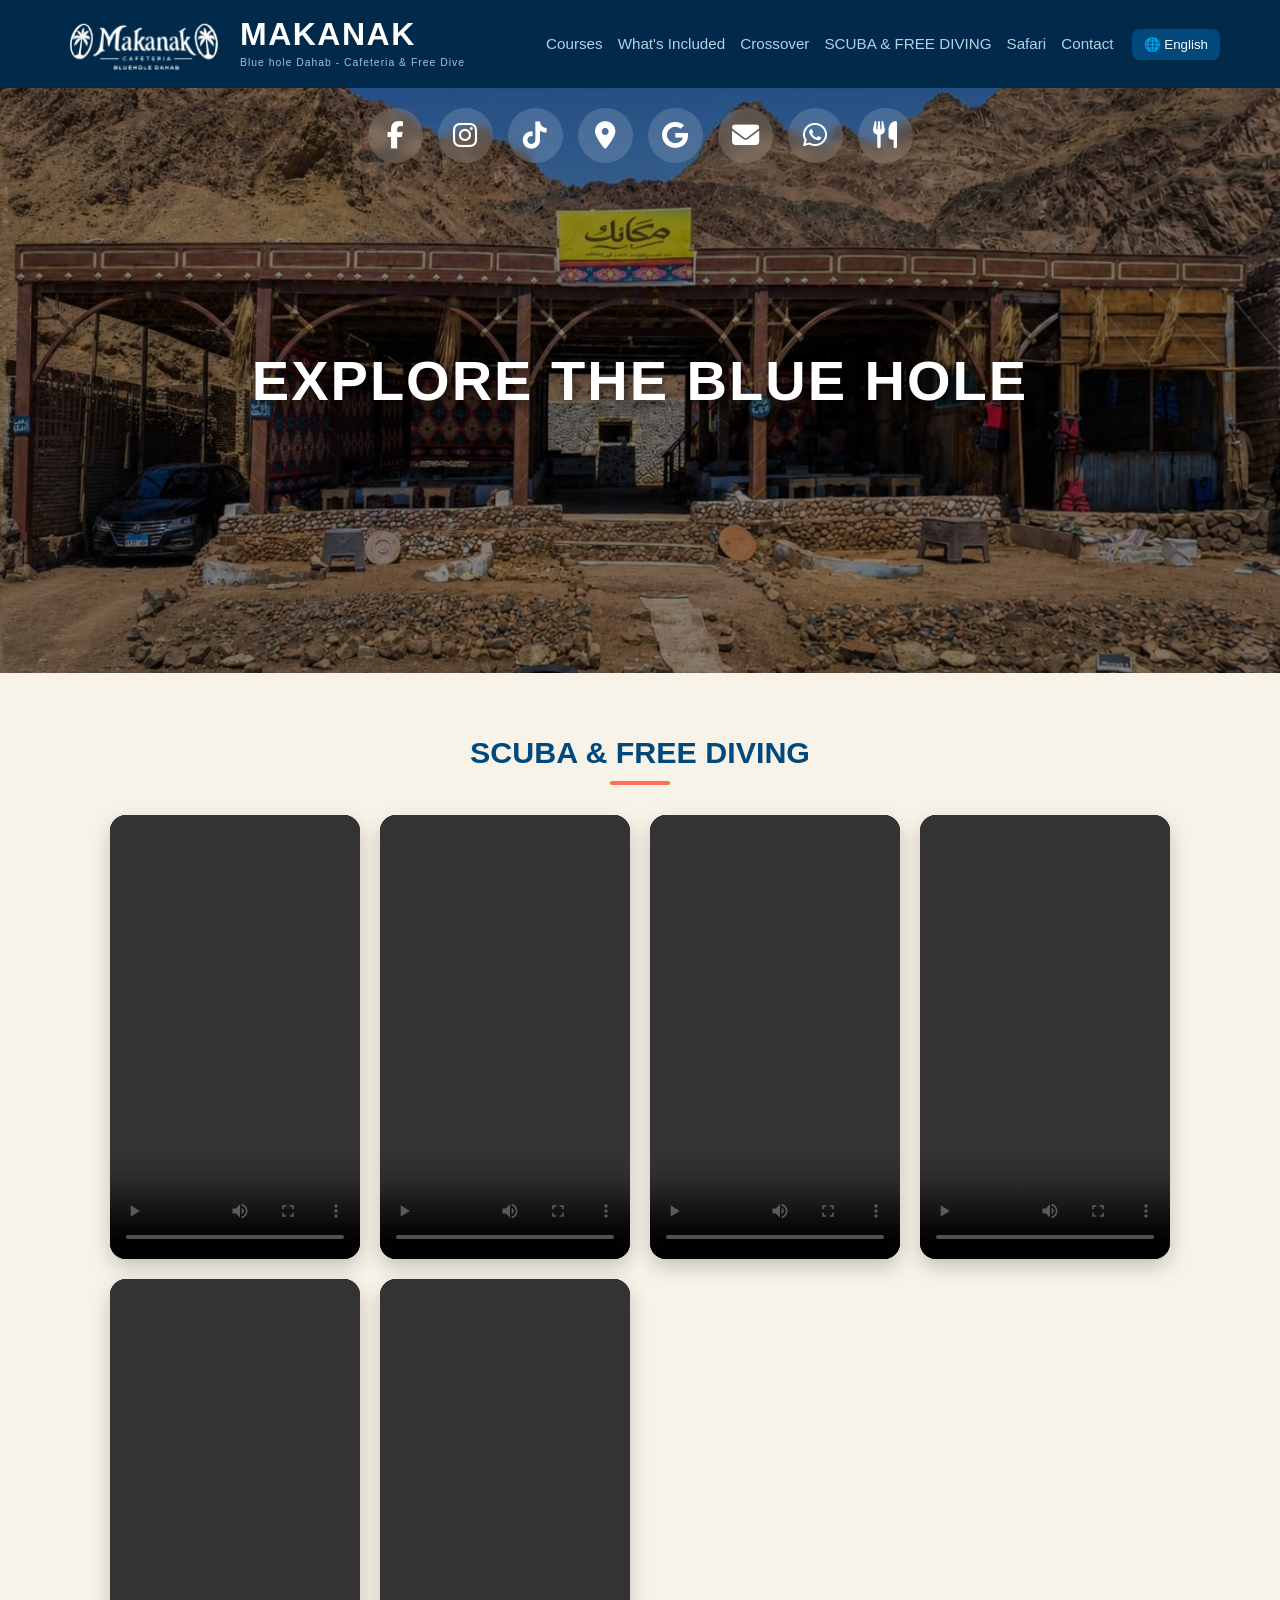
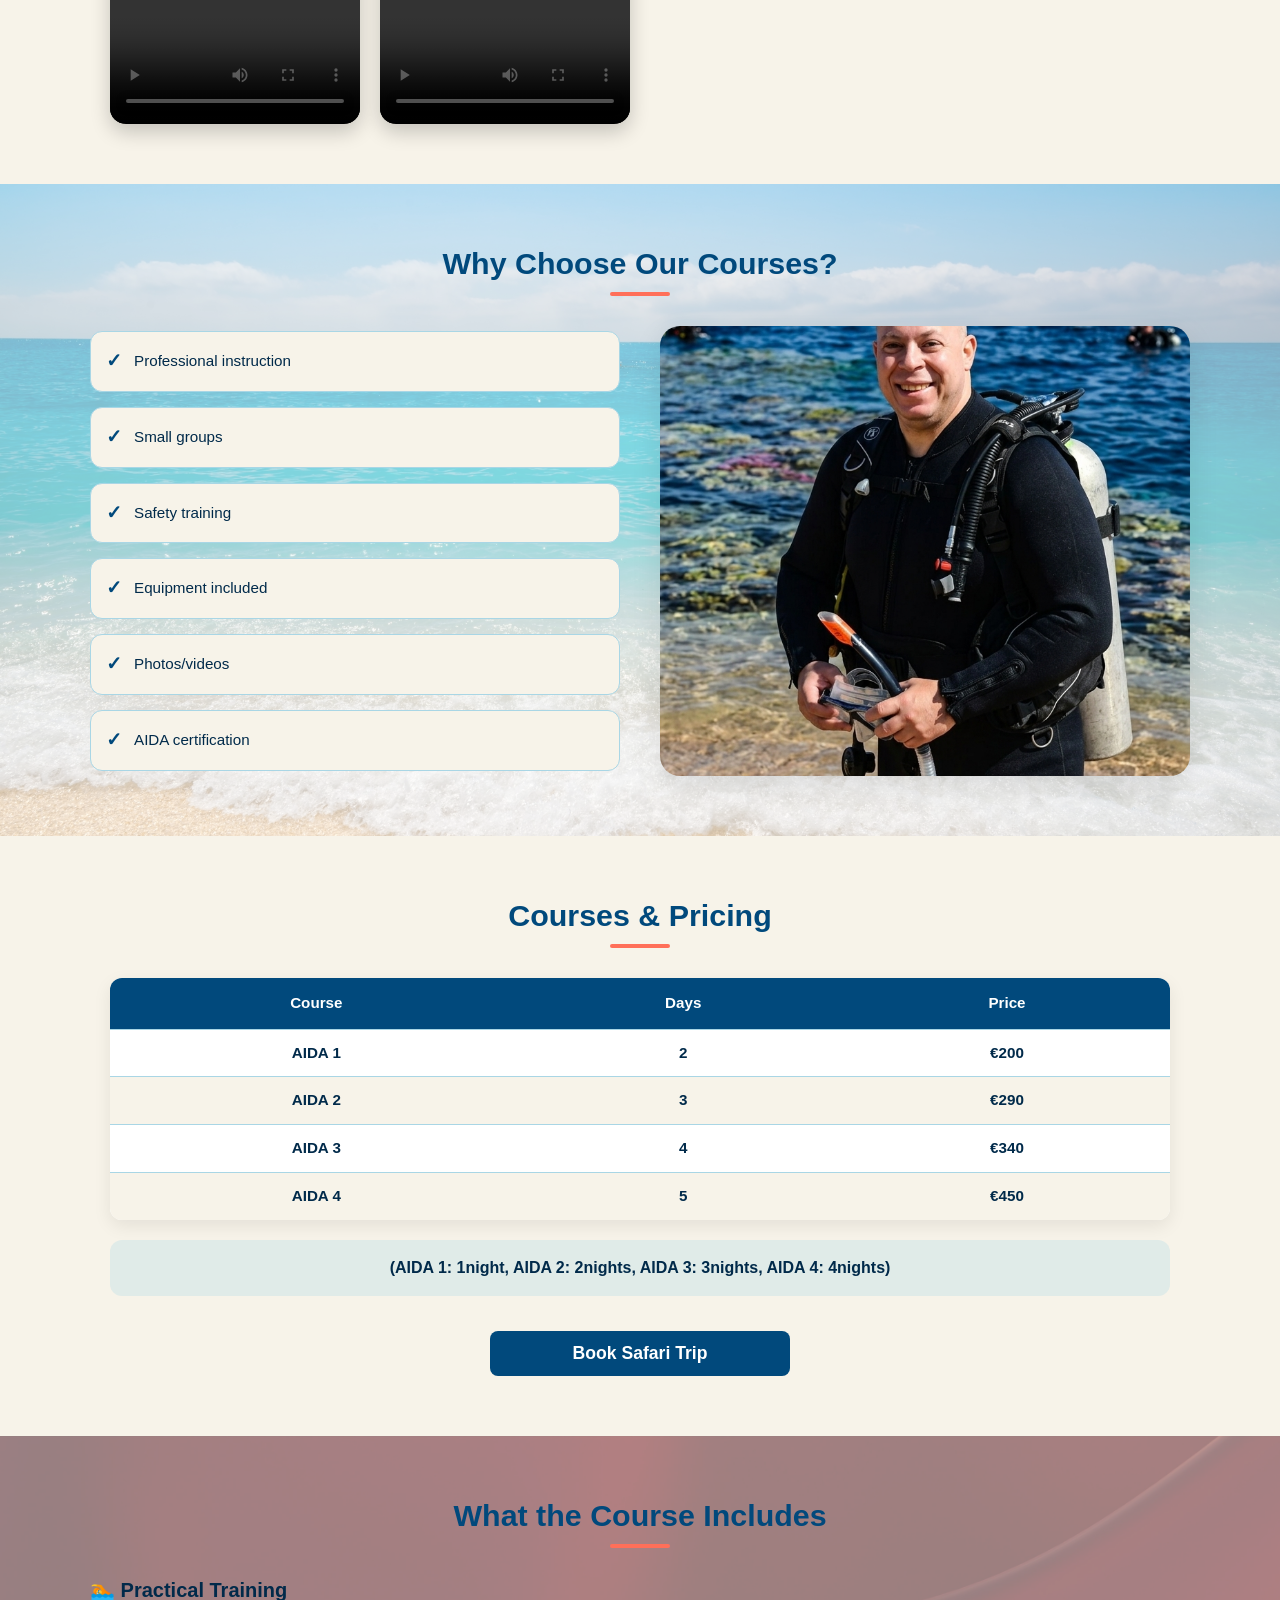
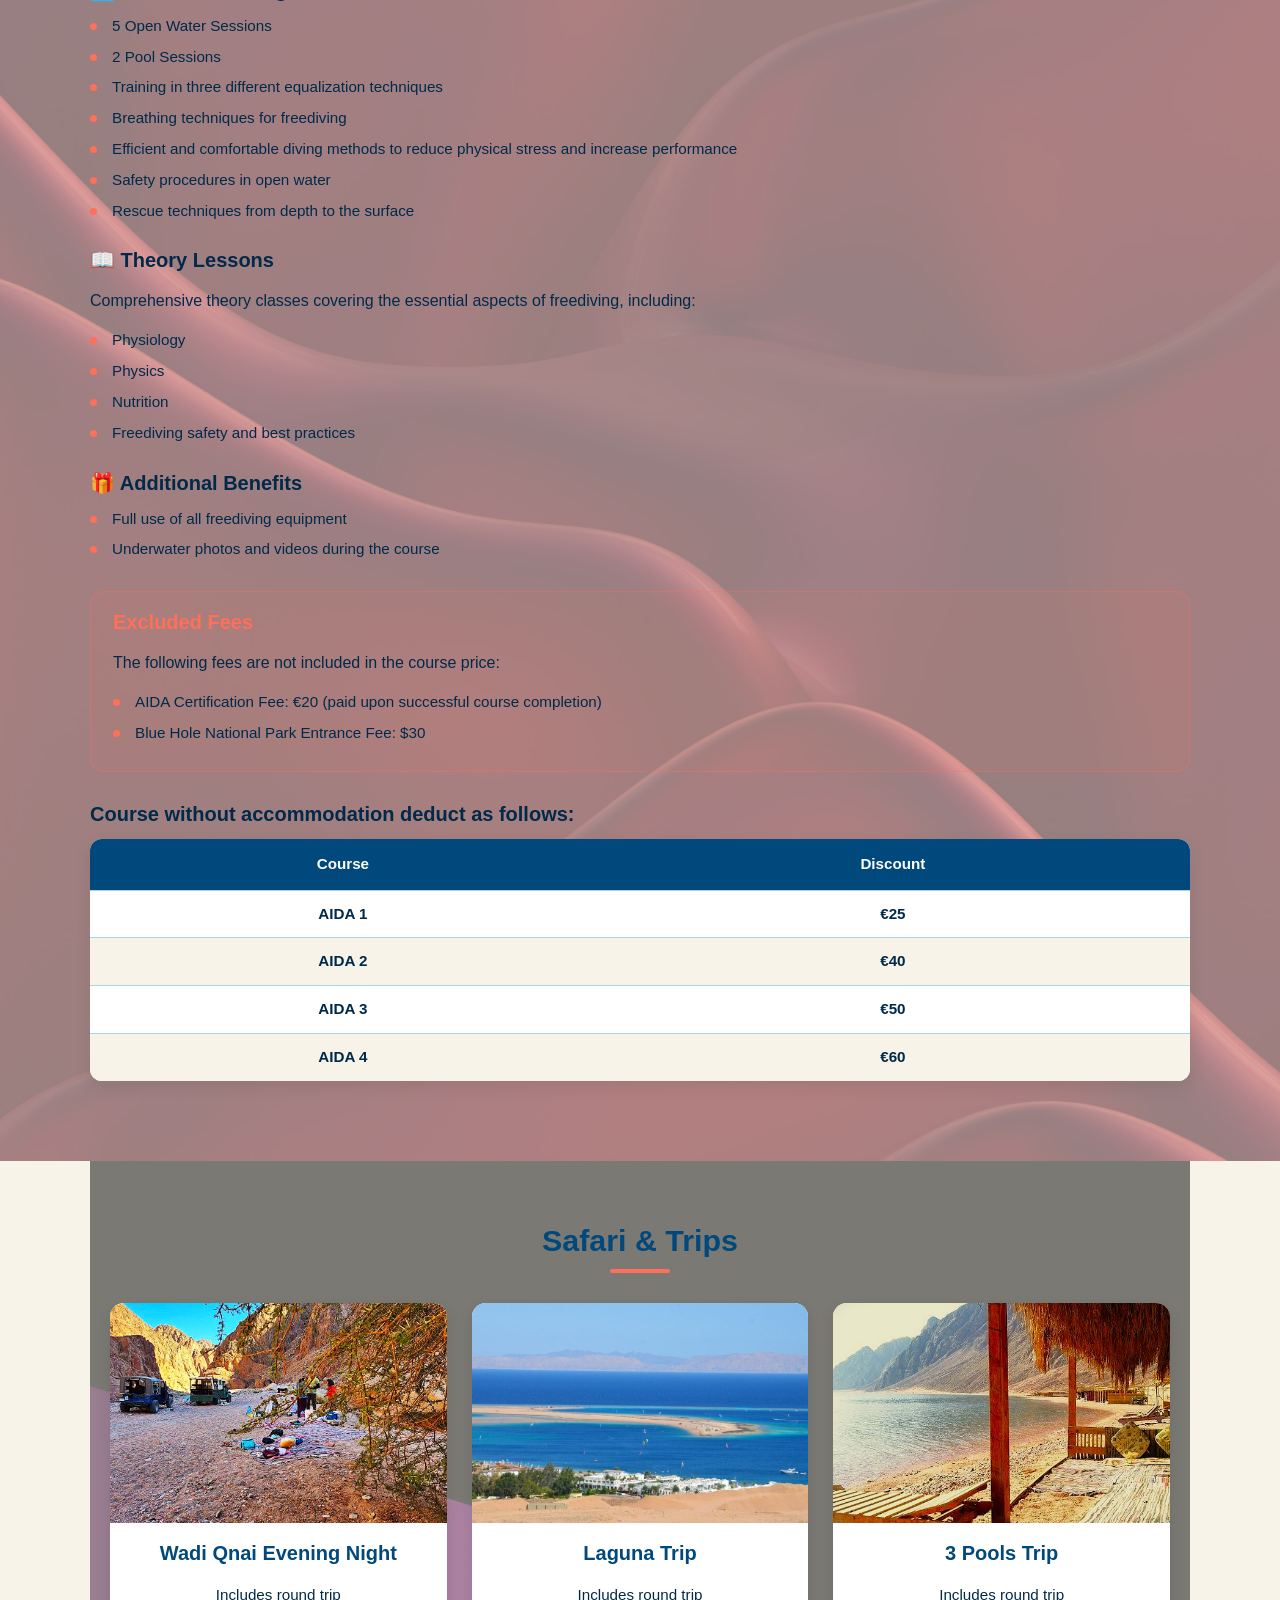
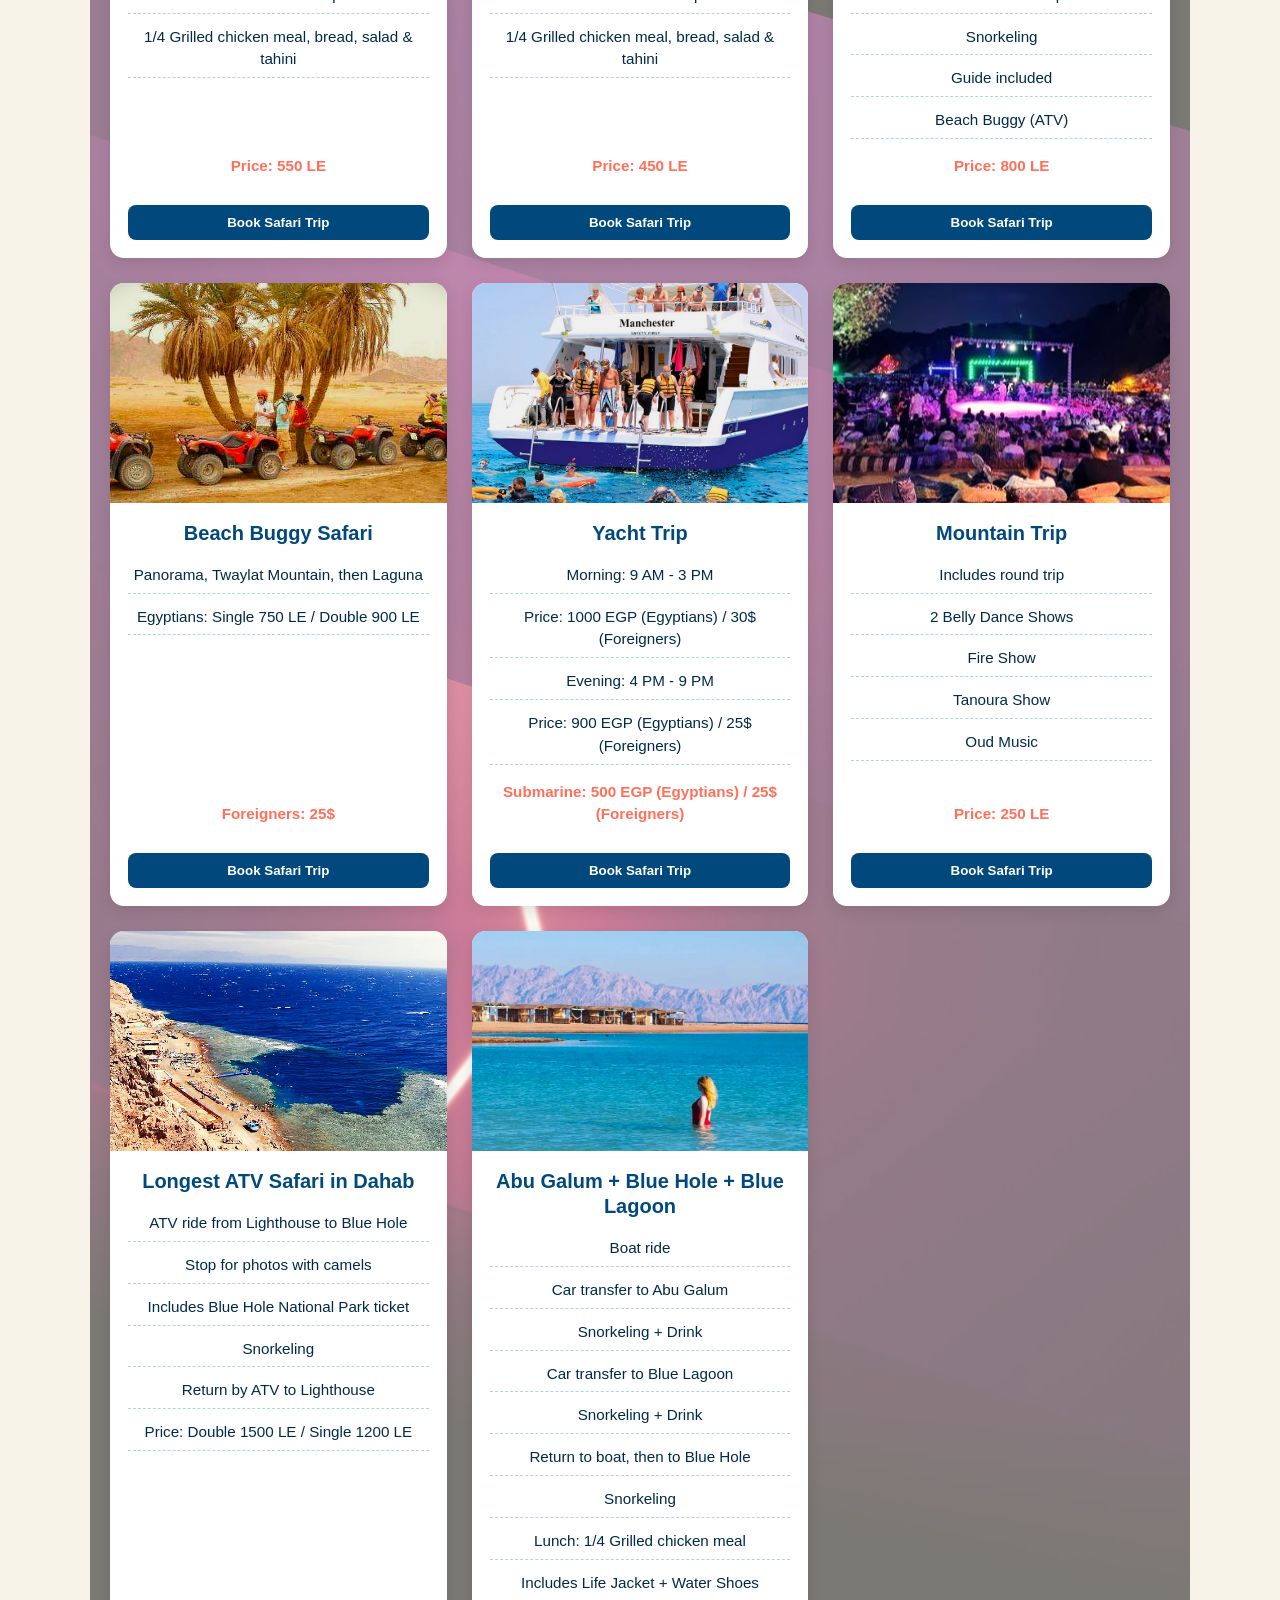
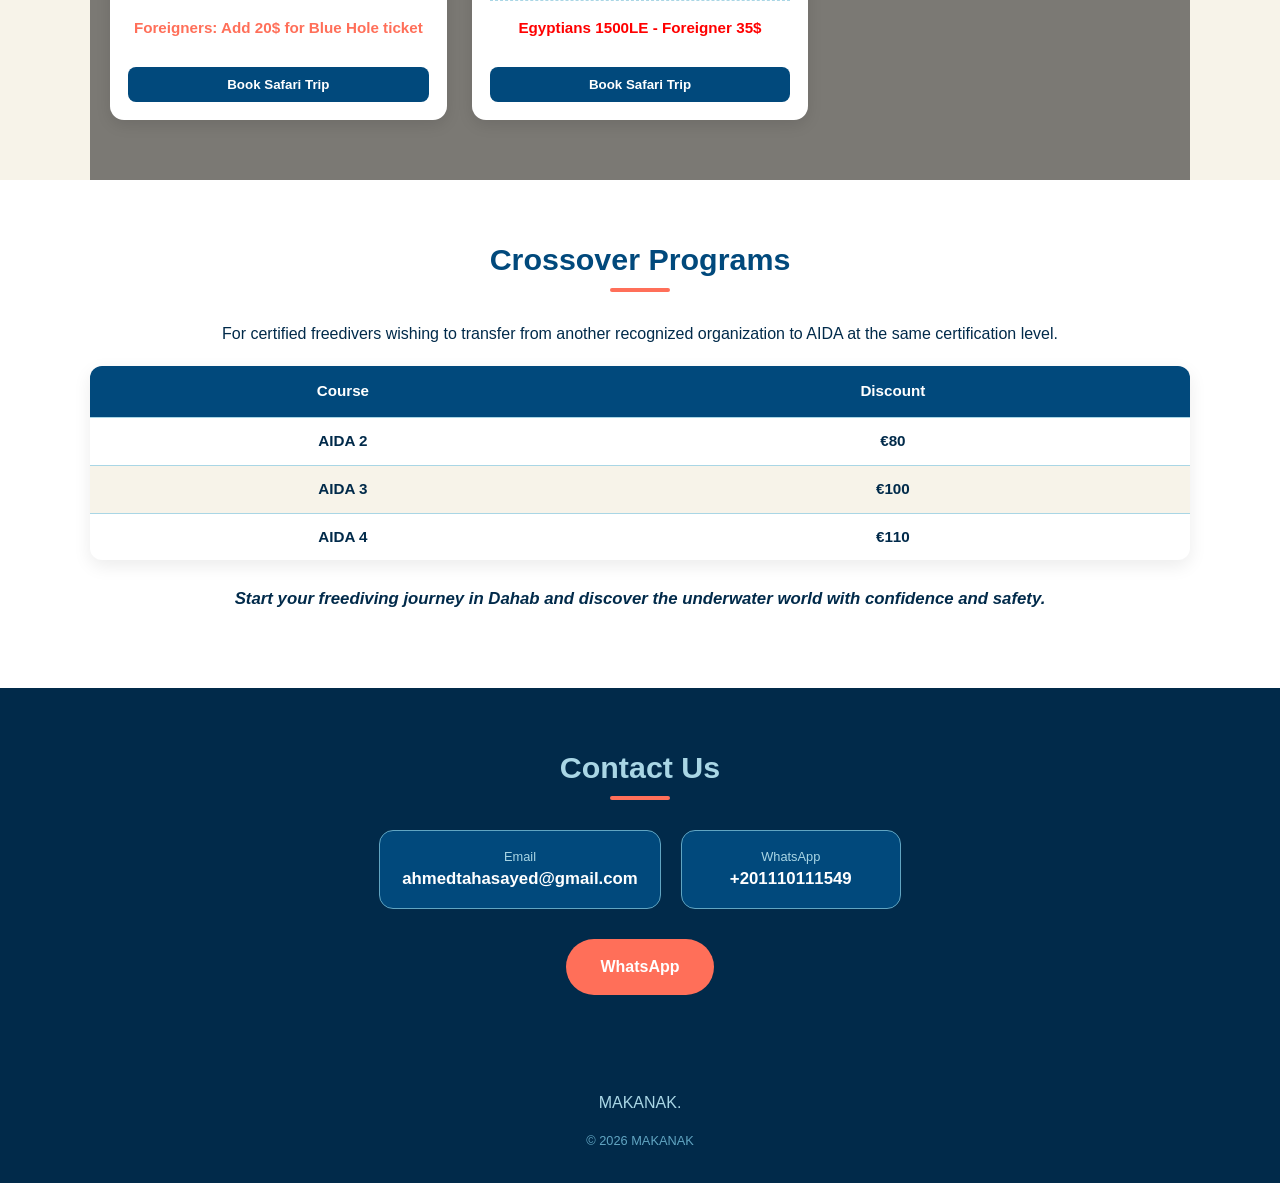
==== commit cc627435: "تحديثات خلفيات الموقع واضافه الدفع المباشر عبر انستاباي" ====
--- a/index.html
+++ b/index.html
@@ -1,296 +1,299 @@
-<!DOCTYPE html>
-<html lang="en" dir="ltr">
-<head>
-<meta charset="UTF-8">
-<meta name="viewport" content="width=device-width, initial-scale=1.0">
-<title>MAKANAK | Freediving Courses</title>
-<meta name="description" content="Discover MAKANAK in Dahab: Cafe, restaurant, and professional freediving courses. Safari trips, Blue Hole, snorkeling, and Red Sea activities.">
-<meta name="keywords" content="Blue Hole, Dahab, Safari, Trips, Red Sea, Travel, Egypt, Sea, Diving, Freediving, Snorkeling, Cafe, Restaurant, Makanak, Abu Galum, Blue Lagoon, Twaylat Mountain, Sharm El Sheikh, Boat trips, Yacht, Dahab protectorates, Dahab restaurants, Dahab outings, Dahab nightlife, Dahab activities">
-<link rel="canonical" href="https://www.planetdivers.com/index.html">
-<link rel="alternate" hreflang="en" href="https://www.planetdivers.com/index.html"><link rel="alternate" hreflang="ar" href="https://www.planetdivers.com/ar.html"><link rel="alternate" hreflang="ru" href="https://www.planetdivers.com/ru.html"><link rel="alternate" hreflang="it" href="https://www.planetdivers.com/it.html"><link rel="alternate" hreflang="fr" href="https://www.planetdivers.com/fr.html"><link rel="alternate" hreflang="de" href="https://www.planetdivers.com/de.html"><link rel="alternate" hreflang="zh-Hans" href="https://www.planetdivers.com/zh.html"><link rel="alternate" hreflang="es" href="https://www.planetdivers.com/es.html"><link rel="alternate" hreflang="x-default" href="https://www.planetdivers.com/index.html">
-<link rel="stylesheet" href="https://cdnjs.cloudflare.com/ajax/libs/font-awesome/6.4.0/css/all.min.css">
-<link rel="stylesheet" href="css/style.css">
-</head>
-<body>
-
-<header class="site-header">
-  <div class="header-inner">
-    <a href="index.html" class="logo">
-      <img src="images/logo-icon.png" alt="Logo" class="logo-icon">
-      <div class="logo-text">
-        <span class="logo-main">MAKANAK</span>
-        <span class="logo-sub">Blue hole Dahab - Cafeteria & Free Dive</span>
-      </div>
-    </a>
-    <nav class="main-nav"><a href="#courses">Courses</a><a href="#includes">What's Included</a><a href="#crossover">Crossover</a><a href="#shorts">SCUBA & FREE DIVING</a><a href="#safari">Safari</a><a href="#contact">Contact</a></nav>
-    <div class="lang-switcher"><button class="lang-toggle" aria-label="Language" onclick="document.getElementById('langMenu').classList.toggle('open')">🌐 English</button><div class="lang-menu" id="langMenu"><a href="index.html" class="active" hreflang="en">English</a><a href="ar.html" hreflang="ar">العربية</a><a href="ru.html" hreflang="ru">Русский</a><a href="it.html" hreflang="it">Italiano</a><a href="fr.html" hreflang="fr">Français</a><a href="de.html" hreflang="de">Deutsch</a><a href="zh.html" hreflang="zh-Hans">中文</a><a href="es.html" hreflang="es">Español</a></div></div>
-    <button class="mobile-toggle" aria-label="Menu" onclick="document.getElementById('mobileNav').classList.toggle('open')">☰</button>
-  </div>
-  <nav class="mobile-nav" id="mobileNav"><a href="#courses">Courses</a><a href="#includes">What's Included</a><a href="#crossover">Crossover</a><a href="#shorts">SCUBA & FREE DIVING</a><a href="#safari">Safari</a><a href="#contact">Contact</a></nav>
-</header>
-
-<main>
-  <section class="hero" id="home">
-    
-    <div class="social-hero">
-      <a href="https://www.facebook.com/share/1BmH81bbUH/" target="_blank" class="tooltip-container" aria-label="Facebook">
-        <i class="fab fa-facebook-f"></i>
-        <span class="tooltip-text">Facebook</span>
-      </a>
-      <a href="https://www.instagram.com/atsmiabo?igsh=MXU1aW1ydHN0MGdsdg==" target="_blank" class="tooltip-container" aria-label="Instagram">
-        <i class="fab fa-instagram"></i>
-        <span class="tooltip-text">Instagram</span>
-      </a>
-      <a href="https://www.tiktok.com/@ahmedtaha5222?_r=1&_t=ZS-9883zJjl3cT" target="_blank" class="tooltip-container" aria-label="TikTok">
-        <i class="fab fa-tiktok"></i>
-        <span class="tooltip-text">TikTok</span>
-      </a>
-      <a href="https://maps.app.goo.gl/YeLti1DH81tJYVQF9?g_st=aw" target="_blank" class="tooltip-container" aria-label="Location">
-        <i class="fas fa-map-marker-alt"></i>
-        <span class="tooltip-text">Location</span>
-      </a>
-      <a href="https://share.google/L3e6XGfntB44pETMQ" target="_blank" class="tooltip-container" aria-label="Google">
-        <i class="fab fa-google"></i>
-        <span class="tooltip-text">Google</span>
-      </a>
-      <a href="mailto:ahmedtahasayed@gmail.com" class="tooltip-container" aria-label="Email">
-        <i class="fas fa-envelope"></i>
-        <span class="tooltip-text">Email</span>
-      </a>
-      <a href="https://wa.me/201110111549" target="_blank" class="tooltip-container" aria-label="WhatsApp">
-        <i class="fab fa-whatsapp"></i>
-        <span class="tooltip-text">WhatsApp</span>
-      </a>
-      <a href="#" onclick="openMenuLightbox(event)" class="tooltip-container menu-icon-btn" aria-label="Menu">
-        <i class="fas fa-utensils"></i>
-        <span class="tooltip-text">Food & Drink Menu</span>
-      </a>
-    </div>
-    
-
-    <div class="hero-slideshow">
-      <div class="slide slide-1 active" style="background-image: url('images/hero-slide1.jpg');"><div class="slide-text"><h1>Explore the Blue Hole</h1></div></div><div class="slide slide-2" style="background-image: url('images/hero-slide2.jpg');"><div class="slide-text"><h1>Master Your Breath</h1></div></div><div class="slide slide-3" style="background-image: url('images/hero-slide3.jpg');"><div class="slide-text"><h1>Dive with Professionals</h1></div></div><div class="slide slide-4" style="background-image: url('images/hero-slide4.jpg');"><div class="slide-text"><h1>Relax at Our Cafeteria</h1></div></div><div class="slide slide-5" style="background-image: url('images/hero-slide5.jpg');"><div class="slide-text"><h1>Discover the Red Sea</h1></div></div><div class="slide slide-6" style="background-image: url('images/hero-slide6.jpg');"><div class="slide-text"><h1>Unforgettable Experience</h1></div></div><div class="slide slide-7" style="background-image: url('images/hero-slide7.jpg');"><div class="slide-text"><h1>Expert Instructors</h1></div></div><div class="slide slide-8" style="background-image: url('images/hero-slide8.jpg');"><div class="slide-text"><h1>Join Our Community</h1></div></div>
-    </div>
-  </section>
-
-  <section class="section" id="shorts">
-    <h2>SCUBA & FREE DIVING</h2>
-    <div class="shorts-grid"><div class="short-card"><video src="images/short-1.mp4" preload="metadata" controls playsinline></video></div><div class="short-card"><video src="images/short-2.mp4" preload="metadata" controls playsinline></video></div><div class="short-card"><video src="images/short-3.mp4" preload="metadata" controls playsinline></video></div><div class="short-card"><video src="images/short-4.mp4" preload="metadata" controls playsinline></video></div><div class="short-card"><video src="images/short-5.mp4" preload="metadata" controls playsinline></video></div><div class="short-card"><video src="images/short-6.mp4" preload="metadata" controls playsinline></video></div></div>
-  </section>
-
-  <section class="section alt" id="why">
-    <h2>Why Choose Our Courses?</h2>
-    <div class="why-container">
-       <div class="why-content">
-          <div class="why-grid"><div class="why-card"><span class="check">✓</span><p>Professional instruction</p></div><div class="why-card"><span class="check">✓</span><p>Small groups</p></div><div class="why-card"><span class="check">✓</span><p>Safety training</p></div><div class="why-card"><span class="check">✓</span><p>Equipment included</p></div><div class="why-card"><span class="check">✓</span><p>Photos/videos</p></div><div class="why-card"><span class="check">✓</span><p>AIDA certification</p></div></div>
-       </div>
-       <div class="why-image-wrapper">
-          <img src="images/why-divers.png" alt="Diving Professionals">
-       </div>
-    </div>
-  </section>
-
-  <section class="section" id="courses">
-    <h2>Courses & Pricing</h2>
-    <table class="price-table"><thead><tr><th>Course</th><th>Days</th><th>Price</th></tr></thead><tbody><tr><td>AIDA 1</td><td>2</td><td>200</td></tr><tr><td>AIDA 2</td><td>3</td><td>290</td></tr><tr><td>AIDA 3</td><td>4</td><td>340</td></tr><tr><td>AIDA 4</td><td>5</td><td>450</td></tr></tbody></table>
-    <p class="note-box">(AIDA 1: 1night, AIDA 2: 2nights, AIDA 3: 3nights, AIDA 4: 4nights)</p>
-  </section>
-
-  <section class="section alt" id="includes">
-    <h2>What the Course Includes</h2>
-
-    <h3>🏊 Practical Training</h3>
-    <ul class="bullets"><li>5 Open Water Sessions</li><li>2 Pool Sessions</li><li>Training in three different equalization techniques</li><li>Breathing techniques for freediving</li><li>Efficient and comfortable diving methods to reduce physical stress and increase performance</li><li>Safety procedures in open water</li><li>Rescue techniques from depth to the surface</li></ul>
-
-    <h3>📖 Theory Lessons</h3>
-    <p>Comprehensive theory classes covering the essential aspects of freediving, including:</p>
-    <ul class="bullets"><li>Physiology</li><li>Physics</li><li>Nutrition</li><li>Freediving safety and best practices</li></ul>
-
-    <h3>🎁 Additional Benefits</h3>
-    <ul class="bullets"><li>Full use of all freediving equipment</li><li>Underwater photos and videos during the course</li></ul>
-
-    <div class="excluded-box">
-      <h3>Excluded Fees</h3>
-      <p>The following fees are not included in the course price:</p>
-      <ul class="bullets"><li>AIDA Certification Fee: €20 (paid upon successful course completion)</li><li>Blue Hole National Park Entrance Fee: $30</li></ul>
-    </div>
-
-    <h3>Course without accommodation deduct as follows:</h3>
-    <table class="price-table"><thead><tr><th>Course</th><th>Discount</th></tr></thead><tbody><tr><td>AIDA 1</td><td>25</td></tr><tr><td>AIDA 2</td><td>40</td></tr><tr><td>AIDA 3</td><td>50</td></tr><tr><td>AIDA 4</td><td>60</td></tr></tbody></table>
-  </section>
-
-  <section class="section" id="safari">
-    <h2>Safari & Trips</h2>
-    <div class="safari-grid">
-        <div class="safari-card" onclick="openBooking('Wadi Qnai Evening Night')">
-          <img src="images/safari-1.jpg" alt="Wadi Qnai Evening Night">
-          <div class="safari-info">
-            <h3>Wadi Qnai Evening Night</h3>
-            <p>Includes round trip</p><p>1/4 Grilled chicken meal, bread, salad & tahini</p><p>Price: 550 LE</p>
-            <button class="book-now-btn">Book Safari Trip</button>
-          </div>
-        </div>
-        
-        <div class="safari-card" onclick="openBooking('Laguna Trip')">
-          <img src="images/safari-2.jpg" alt="Laguna Trip">
-          <div class="safari-info">
-            <h3>Laguna Trip</h3>
-            <p>Includes round trip</p><p>1/4 Grilled chicken meal, bread, salad & tahini</p><p>Price: 450 LE</p>
-            <button class="book-now-btn">Book Safari Trip</button>
-          </div>
-        </div>
-        
-        <div class="safari-card" onclick="openBooking('3 Pools Trip')">
-          <img src="images/safari-3.jpg" alt="3 Pools Trip">
-          <div class="safari-info">
-            <h3>3 Pools Trip</h3>
-            <p>Includes round trip</p><p>Snorkeling</p><p>Guide included</p><p>Beach Buggy (ATV)</p><p>Price: 800 LE</p>
-            <button class="book-now-btn">Book Safari Trip</button>
-          </div>
-        </div>
-        
-        <div class="safari-card" onclick="openBooking('Beach Buggy Safari')">
-          <img src="images/safari-4.jpg" alt="Beach Buggy Safari">
-          <div class="safari-info">
-            <h3>Beach Buggy Safari</h3>
-            <p>Panorama, Twaylat Mountain, then Laguna</p><p>Egyptians: Single 750 LE / Double 900 LE</p><p>Foreigners: 25$</p>
-            <button class="book-now-btn">Book Safari Trip</button>
-          </div>
-        </div>
-        
-        <div class="safari-card" onclick="openBooking('Yacht Trip')">
-          <img src="images/safari-5.jpg" alt="Yacht Trip">
-          <div class="safari-info">
-            <h3>Yacht Trip</h3>
-            <p>Morning: 9 AM - 3 PM</p><p>Price: 1000 EGP (Egyptians) / 30$ (Foreigners)</p><p>Evening: 4 PM - 9 PM</p><p>Price: 900 EGP (Egyptians) / 25$ (Foreigners)</p><p>Submarine: 500 EGP (Egyptians) / 25$ (Foreigners)</p>
-            <button class="book-now-btn">Book Safari Trip</button>
-          </div>
-        </div>
-        
-        <div class="safari-card" onclick="openBooking('Mountain Trip')">
-          <img src="images/safari-6.jpg" alt="Mountain Trip">
-          <div class="safari-info">
-            <h3>Mountain Trip</h3>
-            <p>Includes round trip</p><p>2 Belly Dance Shows</p><p>Fire Show</p><p>Tanoura Show</p><p>Oud Music</p><p>Price: 250 LE</p>
-            <button class="book-now-btn">Book Safari Trip</button>
-          </div>
-        </div>
-        
-        <div class="safari-card" onclick="openBooking('Longest ATV Safari in Dahab')">
-          <img src="images/safari-7.jpg" alt="Longest ATV Safari in Dahab">
-          <div class="safari-info">
-            <h3>Longest ATV Safari in Dahab</h3>
-            <p>ATV ride from Lighthouse to Blue Hole</p><p>Stop for photos with camels</p><p>Includes Blue Hole National Park ticket</p><p>Snorkeling</p><p>Return by ATV to Lighthouse</p><p>Price: Double 1500 LE / Single 1200 LE</p><p>Foreigners: Add 20$ for Blue Hole ticket</p>
-            <button class="book-now-btn">Book Safari Trip</button>
-          </div>
-        </div>
-        
-        <div class="safari-card" onclick="openBooking('Abu Galum + Blue Hole + Blue Lagoon')">
-          <img src="images/safari-8.jpg" alt="Abu Galum + Blue Hole + Blue Lagoon">
-          <div class="safari-info">
-            <h3>Abu Galum + Blue Hole + Blue Lagoon</h3>
-            <p>Boat ride</p><p>Car transfer to Abu Galum</p><p>Snorkeling + Drink</p><p>Car transfer to Blue Lagoon</p><p>Snorkeling + Drink</p><p>Return to boat, then to Blue Hole</p><p>Snorkeling</p><p>Lunch: 1/4 Grilled chicken meal</p><p>Includes Life Jacket + Water Shoes</p>
-            <button class="book-now-btn">Book Safari Trip</button>
-          </div>
-        </div>
-        </div>
-  </section>
-
-  <section class="section alt" id="crossover">
-    <h2>Crossover Programs</h2>
-    <p class="center-text">For certified freedivers wishing to transfer from another recognized organization to AIDA at the same certification level.</p>
-    <table class="price-table"><thead><tr><th>Course</th><th>Discount</th></tr></thead><tbody><tr><td>AIDA 2</td><td>80</td></tr><tr><td>AIDA 3</td><td>100</td></tr><tr><td>AIDA 4</td><td>110</td></tr></tbody></table>
-    <p class="closing-line">Start your freediving journey in Dahab and discover the underwater world with confidence and safety.</p>
-  </section>
-
-  <section class="section contact" id="contact">
-    <h2>Contact Us</h2>
-    <div class="contact-grid">
-      <a class="contact-chip" href="mailto:ahmedtahasayed@gmail.com">
-        <span class="chip-label">Email</span>
-        <span class="chip-value">ahmedtahasayed@gmail.com</span>
-      </a>
-      <a class="contact-chip" href="https://wa.me/201110111549" target="_blank">
-        <span class="chip-label">WhatsApp</span>
-        <span class="chip-value">+201110111549</span>
-      </a>
-    </div>
-    <a class="btn-cta" href="https://wa.me/201110111549" target="_blank">WhatsApp</a>
-  </section>
-</main>
-
-<footer class="site-footer">
-  <p>MAKANAK.</p>
-  <p class="copyright">© <span id="year"></span> MAKANAK</p>
-</footer>
-
-
-    <div id="menuLightbox" class="lightbox">
-      <span class="close-lightbox" onclick="closeMenuLightbox()">×</span>
-      <div class="lightbox-content">
-        <a class="lightbox-prev" onclick="changeMenuImage(-1)">❮</a>
-        <img id="lightboxImg" src="images/menu1.jpg" alt="Menu">
-        <a class="lightbox-next" onclick="changeMenuImage(1)">❯</a>
-      </div>
-    </div>
-    
-
-<div id="bookingModal" class="lightbox">
-  <div class="lightbox-content booking-modal-content">
-    <span class="close-lightbox" onclick="closeBooking()">×</span>
-    <h2 id="bookingTripTitle">Book Safari Trip</h2>
-
-    <form action="YOUR_EMAIL_LINK" method="POST" class="booking-form">
-      <input type="hidden" name="Trip_Name" id="tripNameInput">
-
-      <label>Trip Date:</label>
-      <input type="date" name="Date" required>
-
-      <label>Full Name:</label>
-      <input type="text" name="Full_Name" required>
-
-      <label>Phone Number:</label>
-      <input type="tel" name="Phone_Number" required>
-
-      <label>WhatsApp Number:</label>
-      <input type="tel" name="WhatsApp_Number" required>
-
-      <button type="button" class="instapay-btn" onclick="copyInstaPay('ahmed.taha.sayed@instapay')">
-        <i class="fas fa-wallet"></i> Pay via InstaPay
-      </button>
-
-      <button type="submit" class="btn-cta submit-btn">Done (Confirm Booking)</button>
-    </form>
-  </div>
-</div>
-
-<div id="toastMessage" class="toast-msg">InstaPay address copied successfully!</div>
-
-<audio id="bgMusic" src="images/bg-music.mp3" loop preload="auto"></audio>
-
-<script src="js/script.js"></script>
-<script>
-  document.addEventListener("DOMContentLoaded", function() {
-      var audio = document.getElementById("bgMusic");
-      if(audio) {
-          audio.volume = 0.15;
-          var playPromise = audio.play();
-          if (playPromise !== undefined) {
-              playPromise.catch(function(error) {
-                  var startAudio = function() {
-                      audio.play();
-                      document.removeEventListener('click', startAudio);
-                      document.removeEventListener('scroll', startAudio);
-                      document.removeEventListener('touchstart', startAudio);
-                  };
-                  document.addEventListener('click', startAudio);
-                  document.addEventListener('scroll', startAudio);
-                  document.addEventListener('touchstart', startAudio);
-              });
-          }
-      }
-  });
-</script>
-
-</body>
-</html>
+<!DOCTYPE html>
+<html lang="en" dir="ltr">
+<head>
+<meta charset="UTF-8">
+<meta name="viewport" content="width=device-width, initial-scale=1.0">
+<title>MAKANAK | Freediving Courses</title>
+<meta name="description" content="Discover MAKANAK in Dahab: Cafe, restaurant, and professional freediving courses. Safari trips, Blue Hole, snorkeling, and Red Sea activities.">
+<meta name="keywords" content="Blue Hole, Dahab, Safari, Trips, Red Sea, Travel, Egypt, Sea, Diving, Freediving, Snorkeling, Cafe, Restaurant, Makanak, Abu Galum, Blue Lagoon, Twaylat Mountain, Sharm El Sheikh, Boat trips, Yacht, Dahab protectorates, Dahab restaurants, Dahab outings, Dahab nightlife, Dahab activities">
+<link rel="canonical" href="https://www.planetdivers.com/index.html">
+<link rel="alternate" hreflang="en" href="https://www.planetdivers.com/index.html"><link rel="alternate" hreflang="ar" href="https://www.planetdivers.com/ar.html"><link rel="alternate" hreflang="ru" href="https://www.planetdivers.com/ru.html"><link rel="alternate" hreflang="it" href="https://www.planetdivers.com/it.html"><link rel="alternate" hreflang="fr" href="https://www.planetdivers.com/fr.html"><link rel="alternate" hreflang="de" href="https://www.planetdivers.com/de.html"><link rel="alternate" hreflang="zh-Hans" href="https://www.planetdivers.com/zh.html"><link rel="alternate" hreflang="es" href="https://www.planetdivers.com/es.html"><link rel="alternate" hreflang="x-default" href="https://www.planetdivers.com/index.html">
+<link rel="stylesheet" href="https://cdnjs.cloudflare.com/ajax/libs/font-awesome/6.4.0/css/all.min.css">
+<link rel="stylesheet" href="css/style.css">
+</head>
+<body>
+
+<header class="site-header">
+  <div class="header-inner">
+    <a href="index.html" class="logo">
+      <img src="images/logo-icon.png" alt="Logo" class="logo-icon">
+      <div class="logo-text">
+        <span class="logo-main">MAKANAK</span>
+        <span class="logo-sub">Blue hole Dahab - Cafeteria & Free Dive</span>
+      </div>
+    </a>
+    <nav class="main-nav"><a href="#courses">Courses</a><a href="#includes">What's Included</a><a href="#crossover">Crossover</a><a href="#shorts">SCUBA & FREE DIVING</a><a href="#safari">Safari</a><a href="#contact">Contact</a></nav>
+    <div class="lang-switcher"><button class="lang-toggle" aria-label="Language" onclick="document.getElementById('langMenu').classList.toggle('open')">🌐 English</button><div class="lang-menu" id="langMenu"><a href="index.html" class="active" hreflang="en">English</a><a href="ar.html" hreflang="ar">العربية</a><a href="ru.html" hreflang="ru">Русский</a><a href="it.html" hreflang="it">Italiano</a><a href="fr.html" hreflang="fr">Français</a><a href="de.html" hreflang="de">Deutsch</a><a href="zh.html" hreflang="zh-Hans">中文</a><a href="es.html" hreflang="es">Español</a></div></div>
+    <button class="mobile-toggle" aria-label="Menu" onclick="document.getElementById('mobileNav').classList.toggle('open')">☰</button>
+  </div>
+  <nav class="mobile-nav" id="mobileNav"><a href="#courses">Courses</a><a href="#includes">What's Included</a><a href="#crossover">Crossover</a><a href="#shorts">SCUBA & FREE DIVING</a><a href="#safari">Safari</a><a href="#contact">Contact</a></nav>
+</header>
+
+<main>
+  <section class="hero" id="home">
+    
+    <div class="social-hero">
+      <a href="https://www.facebook.com/share/1BmH81bbUH/" target="_blank" class="tooltip-container" aria-label="Facebook">
+        <i class="fab fa-facebook-f"></i>
+        <span class="tooltip-text">Facebook</span>
+      </a>
+      <a href="https://www.instagram.com/atsmiabo?igsh=MXU1aW1ydHN0MGdsdg==" target="_blank" class="tooltip-container" aria-label="Instagram">
+        <i class="fab fa-instagram"></i>
+        <span class="tooltip-text">Instagram</span>
+      </a>
+      <a href="https://www.tiktok.com/@ahmedtaha5222?_r=1&_t=ZS-9883zJjl3cT" target="_blank" class="tooltip-container" aria-label="TikTok">
+        <i class="fab fa-tiktok"></i>
+        <span class="tooltip-text">TikTok</span>
+      </a>
+      <a href="https://maps.app.goo.gl/YeLti1DH81tJYVQF9?g_st=aw" target="_blank" class="tooltip-container" aria-label="Location">
+        <i class="fas fa-map-marker-alt"></i>
+        <span class="tooltip-text">Location</span>
+      </a>
+      <a href="https://share.google/L3e6XGfntB44pETMQ" target="_blank" class="tooltip-container" aria-label="Google">
+        <i class="fab fa-google"></i>
+        <span class="tooltip-text">Google</span>
+      </a>
+      <a href="mailto:ahmedtahasayed@gmail.com" class="tooltip-container" aria-label="Email">
+        <i class="fas fa-envelope"></i>
+        <span class="tooltip-text">Email</span>
+      </a>
+      <a href="https://wa.me/201110111549" target="_blank" class="tooltip-container" aria-label="WhatsApp">
+        <i class="fab fa-whatsapp"></i>
+        <span class="tooltip-text">WhatsApp</span>
+      </a>
+      <a href="#" onclick="openMenuLightbox(event)" class="tooltip-container menu-icon-btn" aria-label="Menu">
+        <i class="fas fa-utensils"></i>
+        <span class="tooltip-text">Food & Drink Menu</span>
+      </a>
+    </div>
+    
+
+    <div class="hero-slideshow">
+      <div class="slide slide-1 active" style="background-image: url('images/hero-slide1.jpg');"><div class="slide-text"><h1>Explore the Blue Hole</h1></div></div><div class="slide slide-2" style="background-image: url('images/hero-slide2.jpg');"><div class="slide-text"><h1>Master Your Breath</h1></div></div><div class="slide slide-3" style="background-image: url('images/hero-slide3.jpg');"><div class="slide-text"><h1>Dive with Professionals</h1></div></div><div class="slide slide-4" style="background-image: url('images/hero-slide4.jpg');"><div class="slide-text"><h1>Relax at Our Cafeteria</h1></div></div><div class="slide slide-5" style="background-image: url('images/hero-slide5.jpg');"><div class="slide-text"><h1>Discover the Red Sea</h1></div></div><div class="slide slide-6" style="background-image: url('images/hero-slide6.jpg');"><div class="slide-text"><h1>Unforgettable Experience</h1></div></div><div class="slide slide-7" style="background-image: url('images/hero-slide7.jpg');"><div class="slide-text"><h1>Expert Instructors</h1></div></div><div class="slide slide-8" style="background-image: url('images/hero-slide8.jpg');"><div class="slide-text"><h1>Join Our Community</h1></div></div>
+    </div>
+  </section>
+
+  <section class="section" id="shorts">
+    <h2>SCUBA & FREE DIVING</h2>
+    <div class="shorts-grid"><div class="short-card"><video src="images/short-1.mp4" preload="metadata" controls playsinline></video></div><div class="short-card"><video src="images/short-2.mp4" preload="metadata" controls playsinline></video></div><div class="short-card"><video src="images/short-3.mp4" preload="metadata" controls playsinline></video></div><div class="short-card"><video src="images/short-4.mp4" preload="metadata" controls playsinline></video></div><div class="short-card"><video src="images/short-5.mp4" preload="metadata" controls playsinline></video></div><div class="short-card"><video src="images/short-6.mp4" preload="metadata" controls playsinline></video></div></div>
+  </section>
+
+  <section class="section alt bg-sea" id="why">
+    <h2>Why Choose Our Courses?</h2>
+    <div class="why-container">
+       <div class="why-content">
+          <div class="why-grid"><div class="why-card"><span class="check">✓</span><p>Professional instruction</p></div><div class="why-card"><span class="check">✓</span><p>Small groups</p></div><div class="why-card"><span class="check">✓</span><p>Safety training</p></div><div class="why-card"><span class="check">✓</span><p>Equipment included</p></div><div class="why-card"><span class="check">✓</span><p>Photos/videos</p></div><div class="why-card"><span class="check">✓</span><p>AIDA certification</p></div></div>
+       </div>
+       <div class="why-image-wrapper">
+          <img src="images/why-divers.png" alt="Diving Professionals">
+       </div>
+    </div>
+  </section>
+
+  <section class="section" id="courses">
+    <h2>Courses & Pricing</h2>
+    <table class="price-table"><thead><tr><th>Course</th><th>Days</th><th>Price</th></tr></thead><tbody><tr><td>AIDA 1</td><td>2</td><td>€200</td></tr><tr><td>AIDA 2</td><td>3</td><td>€290</td></tr><tr><td>AIDA 3</td><td>4</td><td>€340</td></tr><tr><td>AIDA 4</td><td>5</td><td>€450</td></tr></tbody></table>
+    <p class="note-box">(AIDA 1: 1night, AIDA 2: 2nights, AIDA 3: 3nights, AIDA 4: 4nights)</p>
+    <div style="text-align: center; margin-top: 20px;">
+      <button class="book-now-btn" style="max-width: 300px; font-size: 1.1rem; padding: 12px;" onclick="openBooking('Courses')">Book Safari Trip</button>
+    </div>
+  </section>
+
+  <section class="section alt bg-divers" id="includes">
+    <h2>What the Course Includes</h2>
+
+    <h3>🏊 Practical Training</h3>
+    <ul class="bullets"><li>5 Open Water Sessions</li><li>2 Pool Sessions</li><li>Training in three different equalization techniques</li><li>Breathing techniques for freediving</li><li>Efficient and comfortable diving methods to reduce physical stress and increase performance</li><li>Safety procedures in open water</li><li>Rescue techniques from depth to the surface</li></ul>
+
+    <h3>📖 Theory Lessons</h3>
+    <p>Comprehensive theory classes covering the essential aspects of freediving, including:</p>
+    <ul class="bullets"><li>Physiology</li><li>Physics</li><li>Nutrition</li><li>Freediving safety and best practices</li></ul>
+
+    <h3>🎁 Additional Benefits</h3>
+    <ul class="bullets"><li>Full use of all freediving equipment</li><li>Underwater photos and videos during the course</li></ul>
+
+    <div class="excluded-box">
+      <h3>Excluded Fees</h3>
+      <p>The following fees are not included in the course price:</p>
+      <ul class="bullets"><li>AIDA Certification Fee: €20 (paid upon successful course completion)</li><li>Blue Hole National Park Entrance Fee: $30</li></ul>
+    </div>
+
+    <h3>Course without accommodation deduct as follows:</h3>
+    <table class="price-table"><thead><tr><th>Course</th><th>Discount</th></tr></thead><tbody><tr><td>AIDA 1</td><td>€25</td></tr><tr><td>AIDA 2</td><td>€40</td></tr><tr><td>AIDA 3</td><td>€50</td></tr><tr><td>AIDA 4</td><td>€60</td></tr></tbody></table>
+  </section>
+
+  <section class="section bg-desert" id="safari">
+    <h2>Safari & Trips</h2>
+    <div class="safari-grid">
+        <div class="safari-card" onclick="openBooking('Wadi Qnai Evening Night')">
+          <img src="images/safari-1.jpg" alt="Wadi Qnai Evening Night">
+          <div class="safari-info">
+            <h3>Wadi Qnai Evening Night</h3>
+            <p>Includes round trip</p><p>1/4 Grilled chicken meal, bread, salad & tahini</p><p>Price: 550 LE</p>
+            <button class="book-now-btn">Book Safari Trip</button>
+          </div>
+        </div>
+        
+        <div class="safari-card" onclick="openBooking('Laguna Trip')">
+          <img src="images/safari-2.jpg" alt="Laguna Trip">
+          <div class="safari-info">
+            <h3>Laguna Trip</h3>
+            <p>Includes round trip</p><p>1/4 Grilled chicken meal, bread, salad & tahini</p><p>Price: 450 LE</p>
+            <button class="book-now-btn">Book Safari Trip</button>
+          </div>
+        </div>
+        
+        <div class="safari-card" onclick="openBooking('3 Pools Trip')">
+          <img src="images/safari-3.jpg" alt="3 Pools Trip">
+          <div class="safari-info">
+            <h3>3 Pools Trip</h3>
+            <p>Includes round trip</p><p>Snorkeling</p><p>Guide included</p><p>Beach Buggy (ATV)</p><p>Price: 800 LE</p>
+            <button class="book-now-btn">Book Safari Trip</button>
+          </div>
+        </div>
+        
+        <div class="safari-card" onclick="openBooking('Beach Buggy Safari')">
+          <img src="images/safari-4.jpg" alt="Beach Buggy Safari">
+          <div class="safari-info">
+            <h3>Beach Buggy Safari</h3>
+            <p>Panorama, Twaylat Mountain, then Laguna</p><p>Egyptians: Single 750 LE / Double 900 LE</p><p>Foreigners: 25$</p>
+            <button class="book-now-btn">Book Safari Trip</button>
+          </div>
+        </div>
+        
+        <div class="safari-card" onclick="openBooking('Yacht Trip')">
+          <img src="images/safari-5.jpg" alt="Yacht Trip">
+          <div class="safari-info">
+            <h3>Yacht Trip</h3>
+            <p>Morning: 9 AM - 3 PM</p><p>Price: 1000 EGP (Egyptians) / 30$ (Foreigners)</p><p>Evening: 4 PM - 9 PM</p><p>Price: 900 EGP (Egyptians) / 25$ (Foreigners)</p><p>Submarine: 500 EGP (Egyptians) / 25$ (Foreigners)</p>
+            <button class="book-now-btn">Book Safari Trip</button>
+          </div>
+        </div>
+        
+        <div class="safari-card" onclick="openBooking('Mountain Trip')">
+          <img src="images/safari-6.jpg" alt="Mountain Trip">
+          <div class="safari-info">
+            <h3>Mountain Trip</h3>
+            <p>Includes round trip</p><p>2 Belly Dance Shows</p><p>Fire Show</p><p>Tanoura Show</p><p>Oud Music</p><p>Price: 250 LE</p>
+            <button class="book-now-btn">Book Safari Trip</button>
+          </div>
+        </div>
+        
+        <div class="safari-card" onclick="openBooking('Longest ATV Safari in Dahab')">
+          <img src="images/safari-7.jpg" alt="Longest ATV Safari in Dahab">
+          <div class="safari-info">
+            <h3>Longest ATV Safari in Dahab</h3>
+            <p>ATV ride from Lighthouse to Blue Hole</p><p>Stop for photos with camels</p><p>Includes Blue Hole National Park ticket</p><p>Snorkeling</p><p>Return by ATV to Lighthouse</p><p>Price: Double 1500 LE / Single 1200 LE</p><p>Foreigners: Add 20$ for Blue Hole ticket</p>
+            <button class="book-now-btn">Book Safari Trip</button>
+          </div>
+        </div>
+        
+        <div class="safari-card" onclick="openBooking('Abu Galum + Blue Hole + Blue Lagoon')">
+          <img src="images/safari-8.jpg" alt="Abu Galum + Blue Hole + Blue Lagoon">
+          <div class="safari-info">
+            <h3>Abu Galum + Blue Hole + Blue Lagoon</h3>
+            <p>Boat ride</p><p>Car transfer to Abu Galum</p><p>Snorkeling + Drink</p><p>Car transfer to Blue Lagoon</p><p>Snorkeling + Drink</p><p>Return to boat, then to Blue Hole</p><p>Snorkeling</p><p>Lunch: 1/4 Grilled chicken meal</p><p>Includes Life Jacket + Water Shoes</p><p><span style="color:red; font-weight:bold;">Egyptians 1500LE - Foreigner 35$</span></p>
+            <button class="book-now-btn">Book Safari Trip</button>
+          </div>
+        </div>
+        </div>
+  </section>
+
+  <section class="section alt" id="crossover">
+    <h2>Crossover Programs</h2>
+    <p class="center-text">For certified freedivers wishing to transfer from another recognized organization to AIDA at the same certification level.</p>
+    <table class="price-table"><thead><tr><th>Course</th><th>Discount</th></tr></thead><tbody><tr><td>AIDA 2</td><td>€80</td></tr><tr><td>AIDA 3</td><td>€100</td></tr><tr><td>AIDA 4</td><td>€110</td></tr></tbody></table>
+    <p class="closing-line">Start your freediving journey in Dahab and discover the underwater world with confidence and safety.</p>
+  </section>
+
+  <section class="section contact" id="contact">
+    <h2>Contact Us</h2>
+    <div class="contact-grid">
+      <a class="contact-chip" href="mailto:ahmedtahasayed@gmail.com">
+        <span class="chip-label">Email</span>
+        <span class="chip-value">ahmedtahasayed@gmail.com</span>
+      </a>
+      <a class="contact-chip" href="https://wa.me/201110111549" target="_blank">
+        <span class="chip-label">WhatsApp</span>
+        <span class="chip-value">+201110111549</span>
+      </a>
+    </div>
+    <a class="btn-cta" href="https://wa.me/201110111549" target="_blank">WhatsApp</a>
+  </section>
+</main>
+
+<footer class="site-footer">
+  <p>MAKANAK.</p>
+  <p class="copyright">© <span id="year"></span> MAKANAK</p>
+</footer>
+
+
+    <div id="menuLightbox" class="lightbox">
+      <span class="close-lightbox" onclick="closeMenuLightbox()">×</span>
+      <div class="lightbox-content">
+        <a class="lightbox-prev" onclick="changeMenuImage(-1)">❮</a>
+        <img id="lightboxImg" src="images/menu1.jpg" alt="Menu">
+        <a class="lightbox-next" onclick="changeMenuImage(1)">❯</a>
+      </div>
+    </div>
+    
+
+<div id="bookingModal" class="lightbox">
+  <div class="lightbox-content booking-modal-content">
+    <span class="close-lightbox" onclick="closeBooking()">×</span>
+    <h2 id="bookingTripTitle">Book Safari Trip</h2>
+
+    <form action="YOUR_EMAIL_LINK" method="POST" class="booking-form">
+      <input type="hidden" name="Trip_Name" id="tripNameInput">
+
+      <label>Trip Date:</label>
+      <input type="date" name="Date" required>
+
+      <label>Full Name:</label>
+      <input type="text" name="Full_Name" required>
+
+      <label>Phone Number:</label>
+      <input type="tel" name="Phone_Number" required>
+
+      <label>WhatsApp Number:</label>
+      <input type="tel" name="WhatsApp_Number" required>
+
+      <button type="button" class="instapay-btn" onclick="openInstaPay('ahmed.taha.sayed@instapay')">
+        <i class="fas fa-wallet"></i> Pay via InstaPay
+      </button>
+
+      <button type="submit" class="btn-cta submit-btn">Done (Confirm Booking)</button>
+    </form>
+  </div>
+</div>
+
+<div id="toastMessage" class="toast-msg">InstaPay is opening...</div>
+
+<audio id="bgMusic" src="images/bg-music.mp3" loop preload="auto"></audio>
+
+<script src="js/script.js"></script>
+<script>
+  document.addEventListener("DOMContentLoaded", function() {
+      var audio = document.getElementById("bgMusic");
+      if(audio) {
+          audio.volume = 0.15;
+          var playPromise = audio.play();
+          if (playPromise !== undefined) {
+              playPromise.catch(function(error) {
+                  var startAudio = function() {
+                      audio.play();
+                      document.removeEventListener('click', startAudio);
+                      document.removeEventListener('scroll', startAudio);
+                      document.removeEventListener('touchstart', startAudio);
+                  };
+                  document.addEventListener('click', startAudio);
+                  document.addEventListener('scroll', startAudio);
+                  document.addEventListener('touchstart', startAudio);
+              });
+          }
+      }
+  });
+</script>
+
+</body>
+</html>
--- a/css/style.css
+++ b/css/style.css
@@ -336,4 +336,28 @@
 .section.contact .btn-cta { display: block; width: fit-content; margin: 0 auto; }
 
 .site-footer { background: var(--deep-blue); color: var(--pale-aqua); text-align: center; padding: 20px; }
-.copyright { color: var(--aqua); font-size: 0.8rem; }+.copyright { color: var(--aqua); font-size: 0.8rem; }
+
+/* ---------------- SECTION BACKGROUNDS (50% Opacity) ---------------- */
+.bg-sea, .bg-divers, .bg-desert {
+  position: relative;
+}
+.bg-sea::before, .bg-divers::before, .bg-desert::before {
+  content: "";
+  position: absolute;
+  top: 0; left: 0; width: 100%; height: 100%;
+  opacity: 0.5; /* تم التعديل إلى 50% */
+  background-size: cover;
+  background-position: center;
+  background-repeat: no-repeat;
+  pointer-events: none;
+  z-index: 0;
+}
+.bg-sea > *, .bg-divers > *, .bg-desert > * {
+  position: relative;
+  z-index: 1;
+}
+
+.bg-sea::before { background-image: url('../images/bg-sea.jpg'); }
+.bg-divers::before { background-image: url('../images/bg-divers.jpg'); }
+.bg-desert::before { background-image: url('../images/bg-desert.jpg'); }
